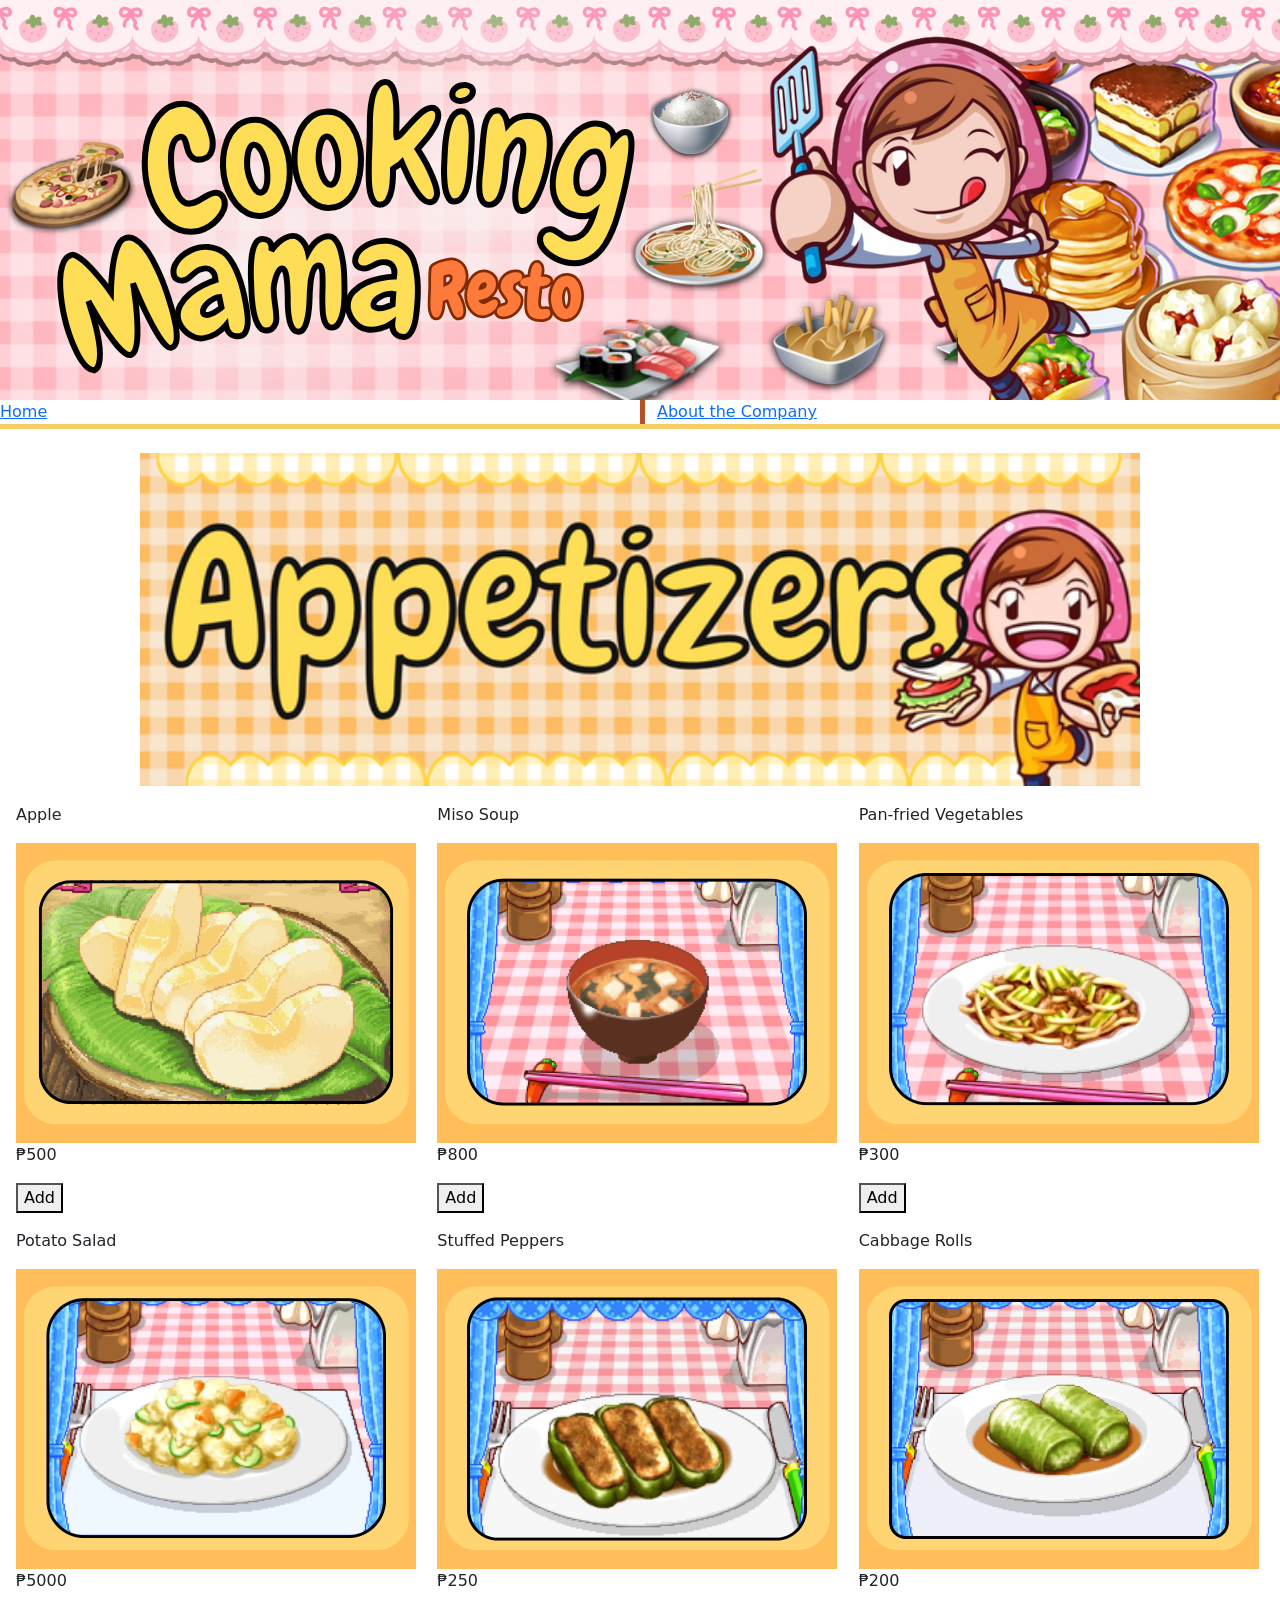
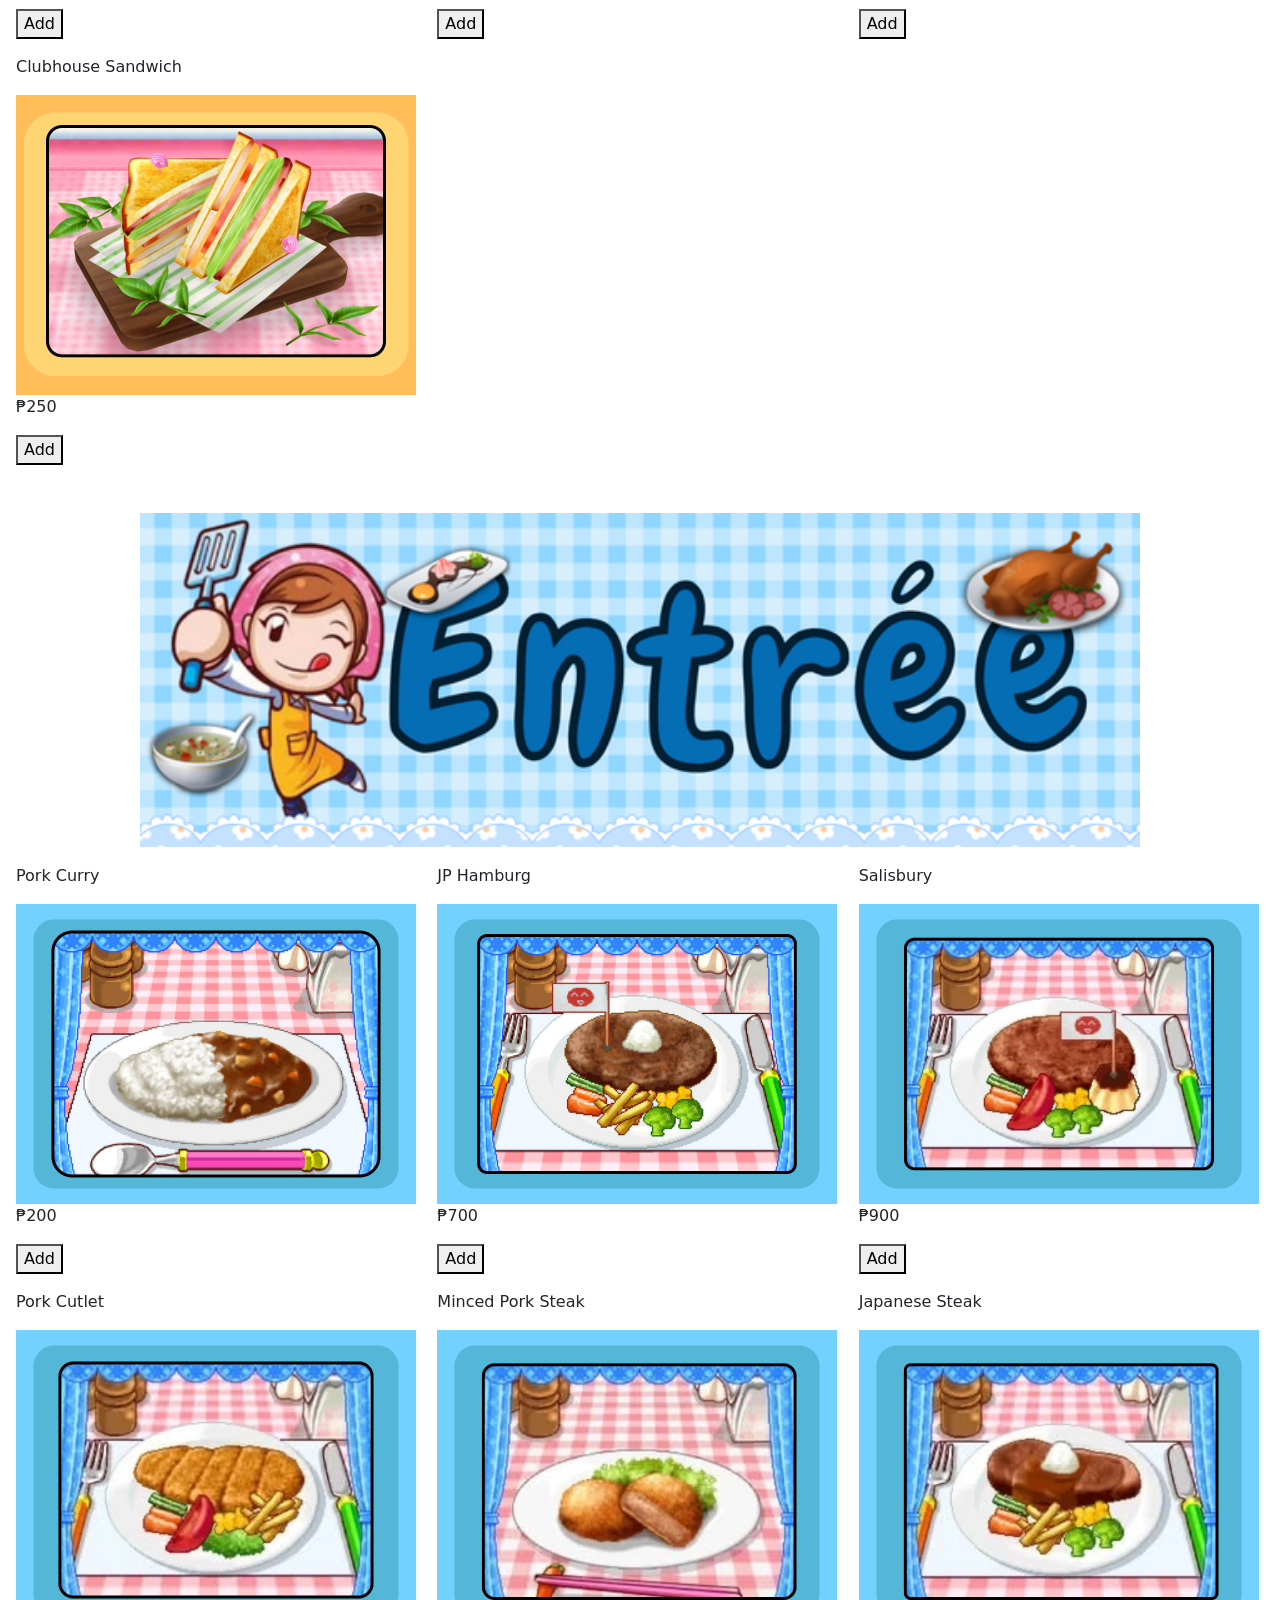
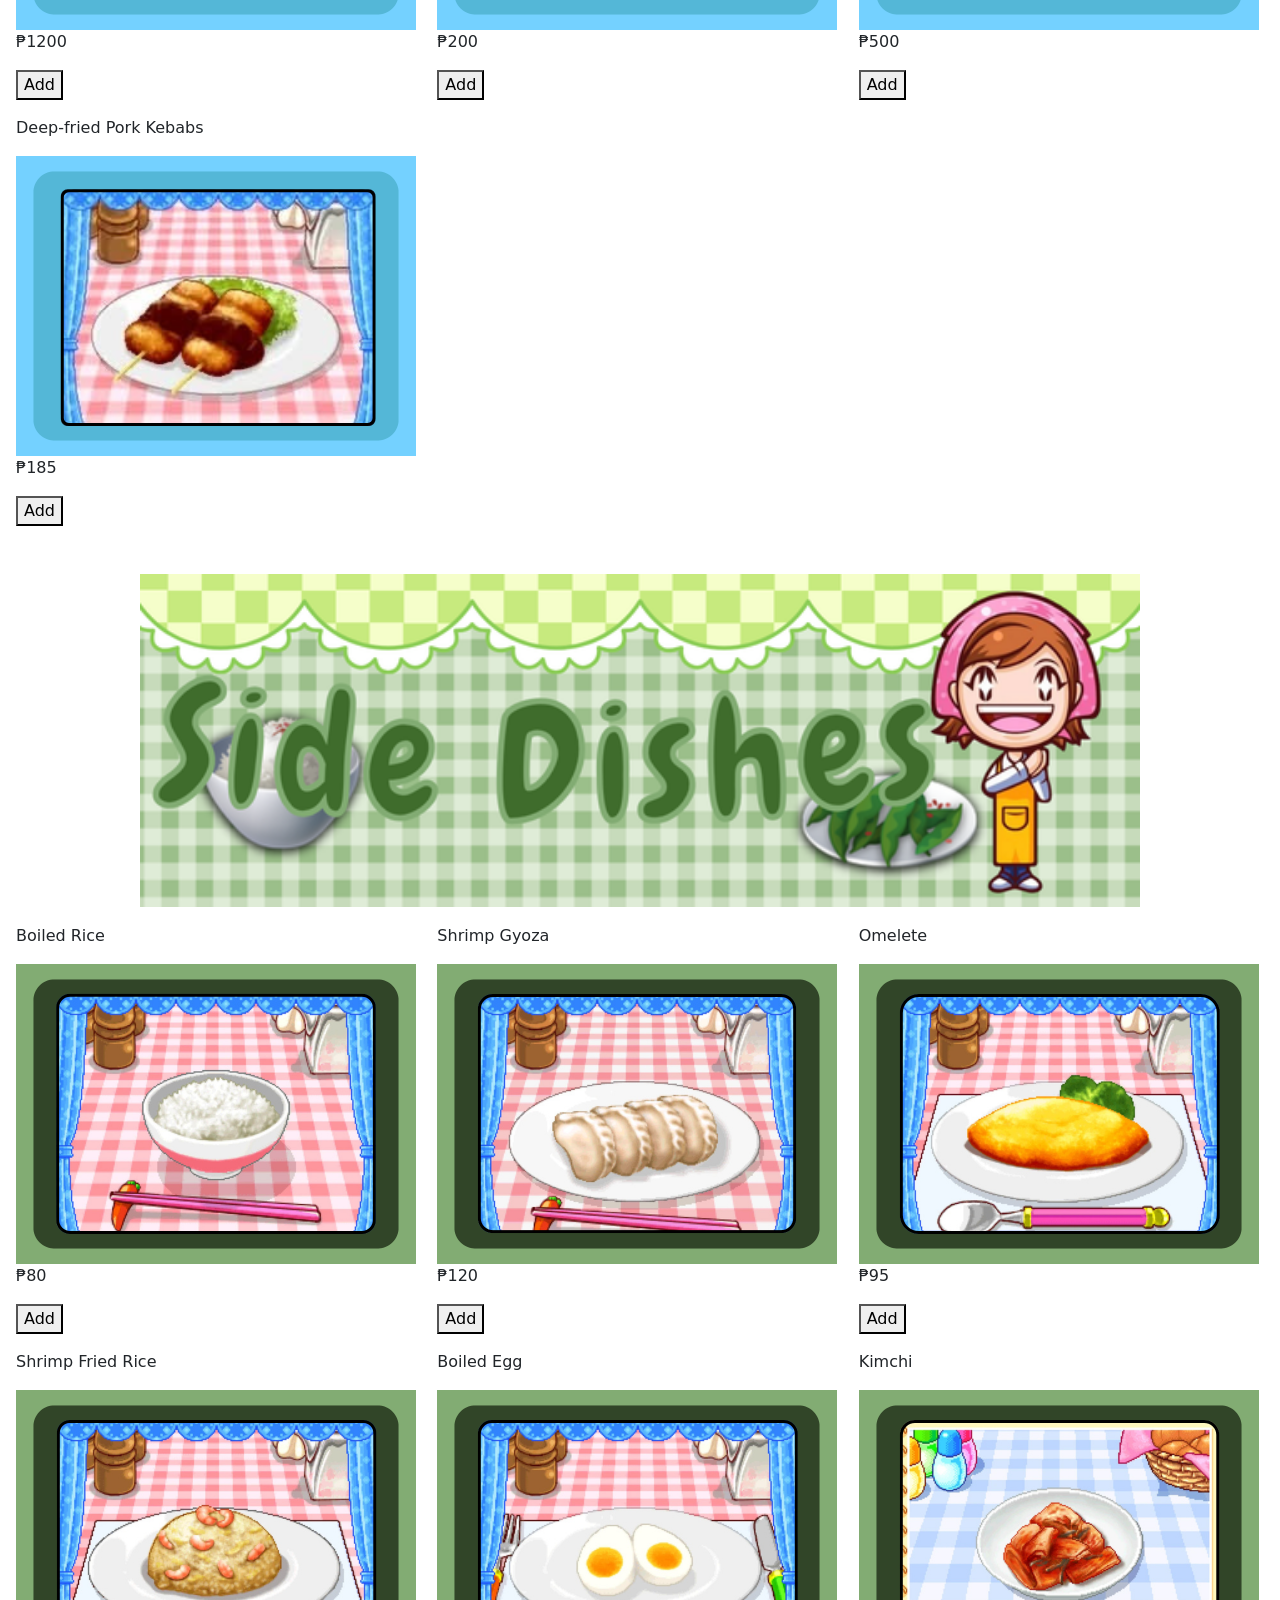
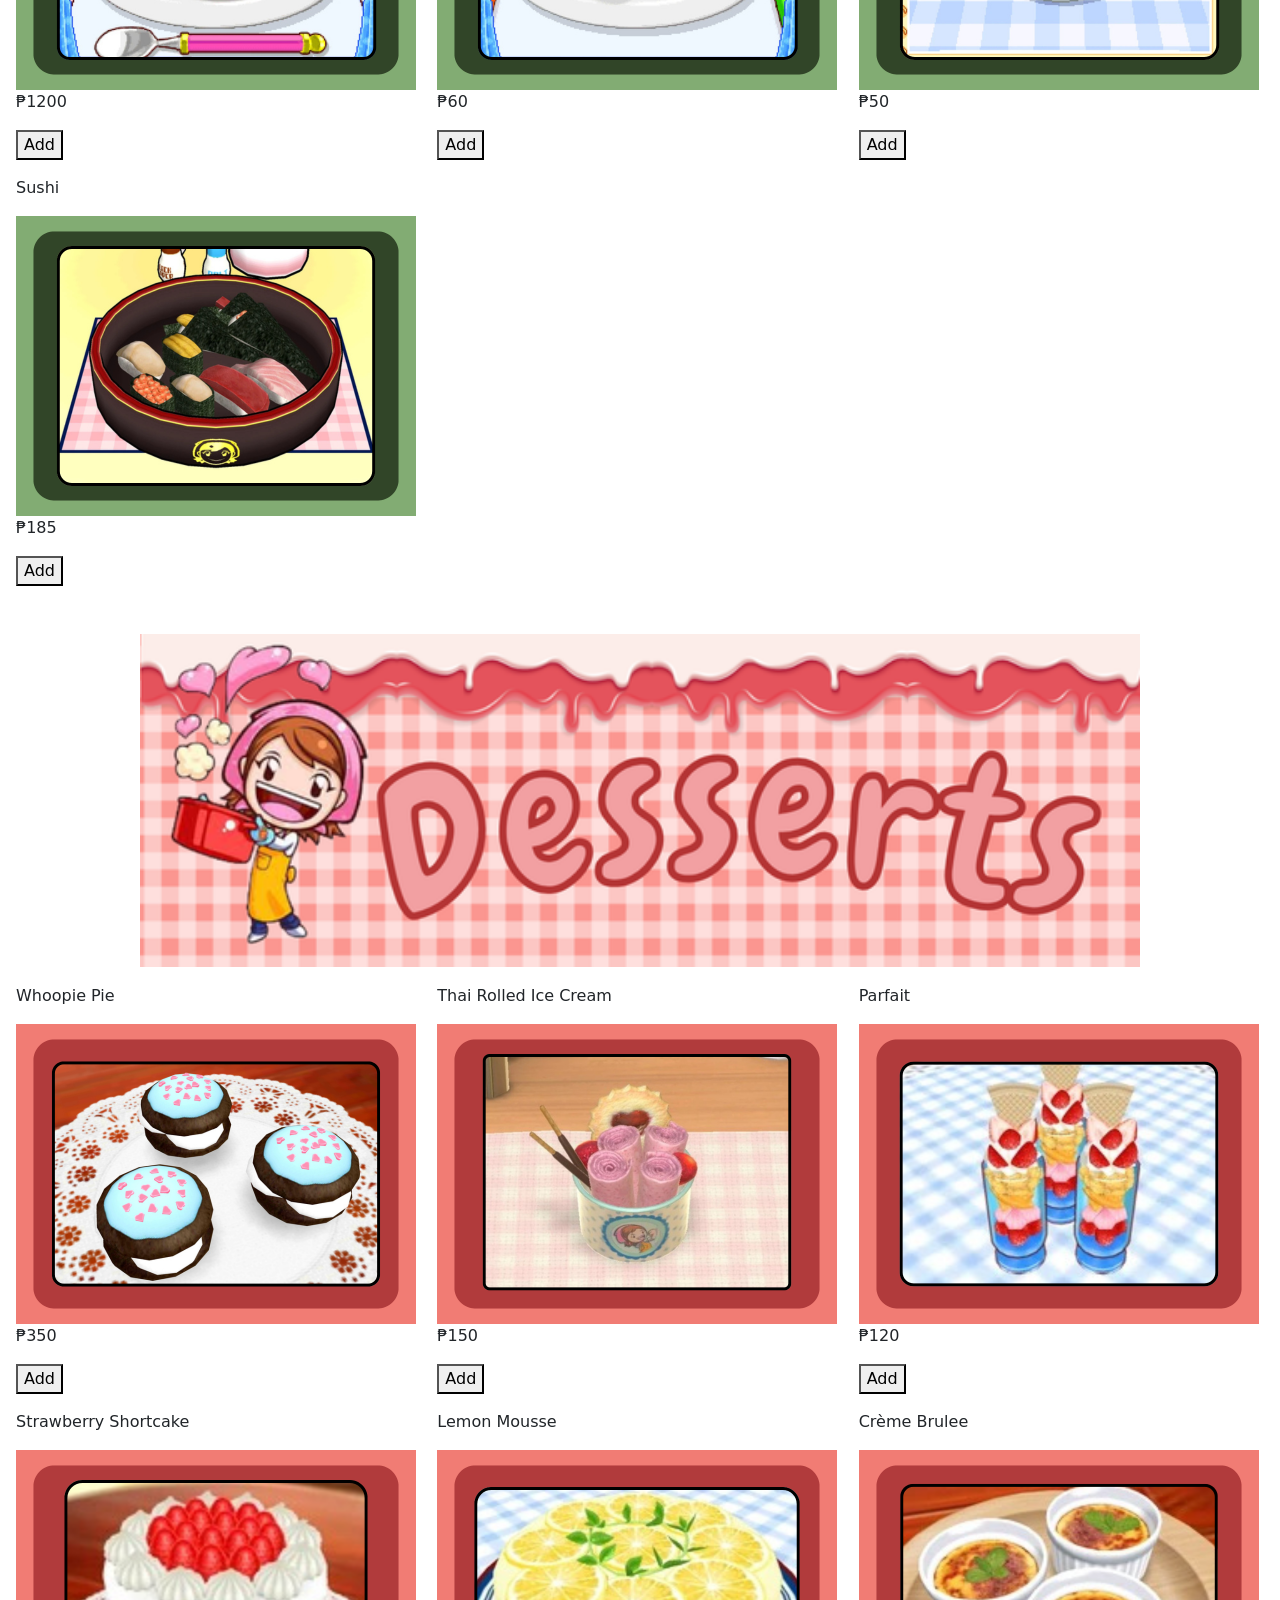
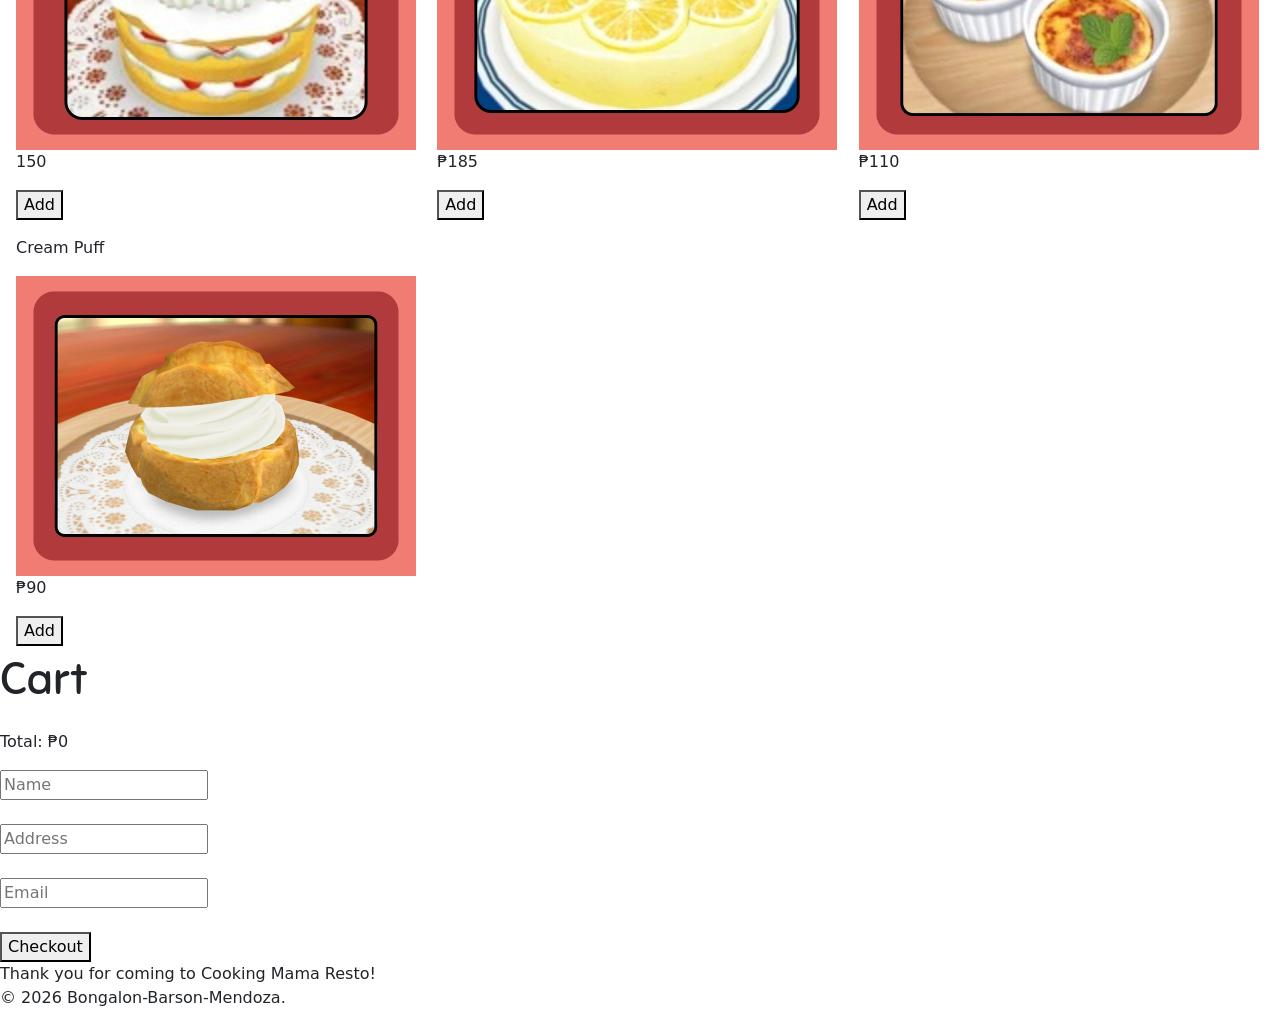
==== index.html @ 060e1f79 "Refactor index.html with updated styles and structure" ====
<!DOCTYPE html>
<html lang="en">
<head>
  <meta charset="UTF-8">
  <title>Shopping With Cooking Mama!🥧</title>
  <link rel="stylesheet" href="style1.css">
  <link href="https://cdn.jsdelivr.net/npm/bootstrap@5.3.3/dist/css/bootstrap.min.css" rel="stylesheet">
  <script src="https://cdn.jsdelivr.net/npm/bootstrap@5.3.3/dist/js/bootstrap.bundle.min.js"></script>
  <link rel="preconnect" href="https://fonts.googleapis.com">
  <link rel="preconnect" href="https://fonts.gstatic.com" crossorigin>
  <link href="https://fonts.googleapis.com/css2?family=Sniglet:wght@400;800&display=swap" rel="stylesheet">
</head>
<body>

<header>
  <img src="header.png" alt="Cooking Mama" class="logo">
</header>

<nav class="row" style="border-bottom: 5px solid #f7ce65">
  <div class="col-sm-6"><a href="new.html">Home</a></div>
  <div class="col-sm-6" style="border-left: 5px solid #b45326"><a href="authors.html">About the Company</a></div>
</nav>

<br>

<div class="main">
  <div class="products">
    <script src="script.js"></script>

    <img src="Appetizers.png" alt="Appetizers" style="display: block; margin-left: auto; margin-right: auto; width: 1000px;">
    <div class="row ms-2 me-2 g-3" style="margin-top: 1px;">
      <div class="col"> <div class="item app"> <p>Apple</p> <img src="apple.png" alt="apple"> <p>₱500</p> <button onclick="addToCart('Apple',500)">Add</button></div></div>
      <div class="col"> <div class="item app"> <p>Miso Soup</p><img src="miso.png" alt="Miso Soup"> <p>₱800</p> <button onclick="addToCart('Miso Soup',800)">Add</button></div></div>
      <div class="col"> <div class="item app"> <p>Pan-fried Vegetables</p><img src="vege.png" alt="Pan-fried Vegetables"> <p>₱300</p> <button onclick="addToCart('Pan-fried Vegetables',300)">Add</button></div></div>
      <div class="col"> <div class="item app"> <p>Potato Salad</p><img src="potsalad.png" alt="Potato Salad"> <p>₱5000</p> <button onclick="addToCart('Potato Salad',5000)">Add</button></div></div>
      <div class="col"> <div class="item app"> <p>Stuffed Peppers</p><img src="peppers.png" alt="Stuffed Peppers"> <p>₱250</p> <button onclick="addToCart('Stuffed Peppers',250)">Add</button></div></div>
      <div class="col"> <div class="item app"> <p>Cabbage Rolls</p><img src="cabrolls.png" alt="Cabbage Rolls"> <p>₱200</p> <button onclick="addToCart('Cabbage Rolls',200)">Add</button></div></div>
      <div class="col"> <div class="item app"> <p>Clubhouse Sandwich</p><img src="clubhouse_sandwich.png" alt="Clubhouse Sandwich"> <p>₱250</p> <button onclick="addToCart('Clubhouse Sandwich',250)">Add</button></div></div>
    </div>

    <br><br>

    <img src="Entree.png" alt="Entree" style="display: block; margin-left: auto; margin-right: auto; width: 1000px;">
    <div class="row ms-2 me-2 g-3" style="margin-top: 1px;">
      <div class="col"><div class="item ent"><p>Pork Curry</p><img src="pork_curry.png" alt="Pork Curry"><p>₱200</p><button onclick="addToCart('Pork Curry',200)">Add</button></div></div>
      <div class="col"><div class="item ent"><p>JP Hamburg</p><img src="jap_hamburg.png" alt="JP Hamburg"><p>₱700</p><button onclick="addToCart('JP Hamburg',700)">Add</button></div></div>
      <div class="col"><div class="item ent"><p>Salisbury</p><img src="salis.png" alt="Salisbury"><p>₱900</p><button onclick="addToCart('Salisbury',900)">Add</button></div></div>
      <div class="col"><div class="item ent"><p>Pork Cutlet</p><img src="pork_cut.png" alt="Pork Cutlet"><p>₱1200</p><button onclick="addToCart('Pork Cutlet',1200)">Add</button></div></div>
      <div class="col"><div class="item ent"><p>Minced Pork Steak</p><img src="minced_pork.png" alt="Minced Pork Steak"><p>₱200</p><button onclick="addToCart('Minced Pork Steak',200)">Add</button></div></div>
      <div class="col"><div class="item ent"><p>Japanese Steak</p><img src="jp_steak.png" alt="Japanese Steak"><p>₱500</p><button onclick="addToCart('Japanese Steak',500)">Add</button></div></div>
      <div class="col"><div class="item ent"><p>Deep-fried Pork Kebabs</p><img src="pork_kebabs.png" alt="Deep-fried Pork Kebabs"><p>₱185</p><button onclick="addToCart('Deep-fried Pork Kebabs',185)">Add</button></div></div>
    </div>

    <br><br>
    <img src="side_dishes.png" alt="Side Dishes" style="display: block; margin-left: auto; margin-right: auto; width: 1000px;">
    <div class="row ms-2 me-2 g-3" style="margin-top: 1px;">
      <div class="col"><div class="item side"><p>Boiled Rice</p><img src="rice.png" alt="Boiled Rice"><p>₱80</p><button onclick="addToCart('Boiled Rice',80)">Add</button></div></div>
      <div class="col"><div class="item side"><p>Shrimp Gyoza</p><img src="Shrimp_Gyoza.png" alt="Shrimp Gyoza"><p>₱120</p><button onclick="addToCart('Shrimp Gyoza',120)">Add</button></div></div>
      <div class="col"><div class="item side"><p>Omelete</p><img src="Omelete.png" alt="Omelete"><p>₱95</p><button onclick="addToCart('Omelete',95)">Add</button></div></div>
      <div class="col"><div class="item side"><p>Shrimp Fried Rice</p><img src="Shrimp_Rice.png" alt="Shrimp Fried Rice"><p>₱1200</p><button onclick="addToCart('Shrimp Fried Rice',1200)">Add</button></div></div>
      <div class="col"><div class="item side"><p>Boiled Egg</p><img src="Boiled_egg.png" alt="Boiled Egg"><p>₱60</p><button onclick="addToCart('Boiled Egg',60)">Add</button></div></div>
      <div class="col"><div class="item side"><p>Kimchi</p><img src="kimchi.png" alt="Kimchi"><p>₱50</p><button onclick="addToCart('Kimchi',50)">Add</button></div></div>
      <div class="col"><div class="item side"><p>Sushi</p><img src="Sushi.png" alt="Sushi"><p>₱185</p><button onclick="addToCart('Sushi',185)">Add</button></div></div>
    </div>

    <br><br>
    <img src="Desserts.png" alt="Desserts" style="display: block; margin-left: auto; margin-right: auto; width: 1000px;">
    <div class="row ms-2 me-2 g-3" style="margin-top: 1px;">
    <div class="col"><div class="item dess"><p>Whoopie Pie</p><img src="whoopie.png" alt="Whoopie Pie"><p>₱350</p><button onclick="addToCart('Whoopie Pie',350)">Add</button></div></div>
    <div class="col"><div class="item dess"><p>Thai Rolled Ice Cream</p><img src="rolled_cream.png" alt="Thai Rolled Ice Cream"><p>₱150</p><button onclick="addToCart('Thai Rolled Ice Cream',150)">Add</button></div></div>
    <div class="col"><div class="item dess"><p>Parfait</p><img src="parfait.png" alt="parfait"><p>₱120</p><button onclick="addToCart('Parfait',120)">Add</button></div></div>
    <div class="col"><div class="item dess"><p>Strawberry Shortcake</p><img src="shortcake.png" alt="Strawberry Shortcake"><p>150</p><button onclick="addToCart('Strawberry Shortcake',150)">Add</button></div></div>
    <div class="col"><div class="item dess"><p>Lemon Mousse</p><img src="lemon.png" alt="Lemon Mousse"><p>₱185</p><button onclick="addToCart('Lemon Mousse',185)">Add</button></div></div>
    <div class="col"><div class="item dess"><p>Crème Brulee</p><img src="creme.png" alt="Creme Brulee"><p>₱110</p><button onclick="addToCart('Crème Brulee',110)">Add</button></div></div>
    <div class="col"><div class="item dess"><p>Cream Puff</p><img src="cream_puff.png" alt="Cream Puff"><p>₱90</p><button onclick="addToCart('Cream Puff',90)">Add</button></div></div>
    </div>

  <div class="cart col-sm-5 w-100">
    <p style="font-family: 'Sniglet'; font-size: 45px;">Cart</p>
    <ul id="cartList"></ul>
    <p>Total: ₱<span id="total">0</span></p>

    <form action="http://52.74.133.173/cs3/checkout.php" method="POST" onsubmit="prepareOrder()">
      <input type="text" name="cust_name" placeholder="Name" required><br><br>
      <input type="text" name="cust_addr" placeholder="Address" required><br><br>
      <input type="email" name="cust_email" placeholder="Email" required><br>
      <input type="hidden" name="cust_order" id="cust_order">
      <br><button type="submit">Checkout</button>
    </form>
  </div>
</div>

<footer>
  <p>Thank you for coming to Cooking Mama Resto!<br>© 2026 Bongalon-Barson-Mendoza.</p>
</footer>

</body>
</html>
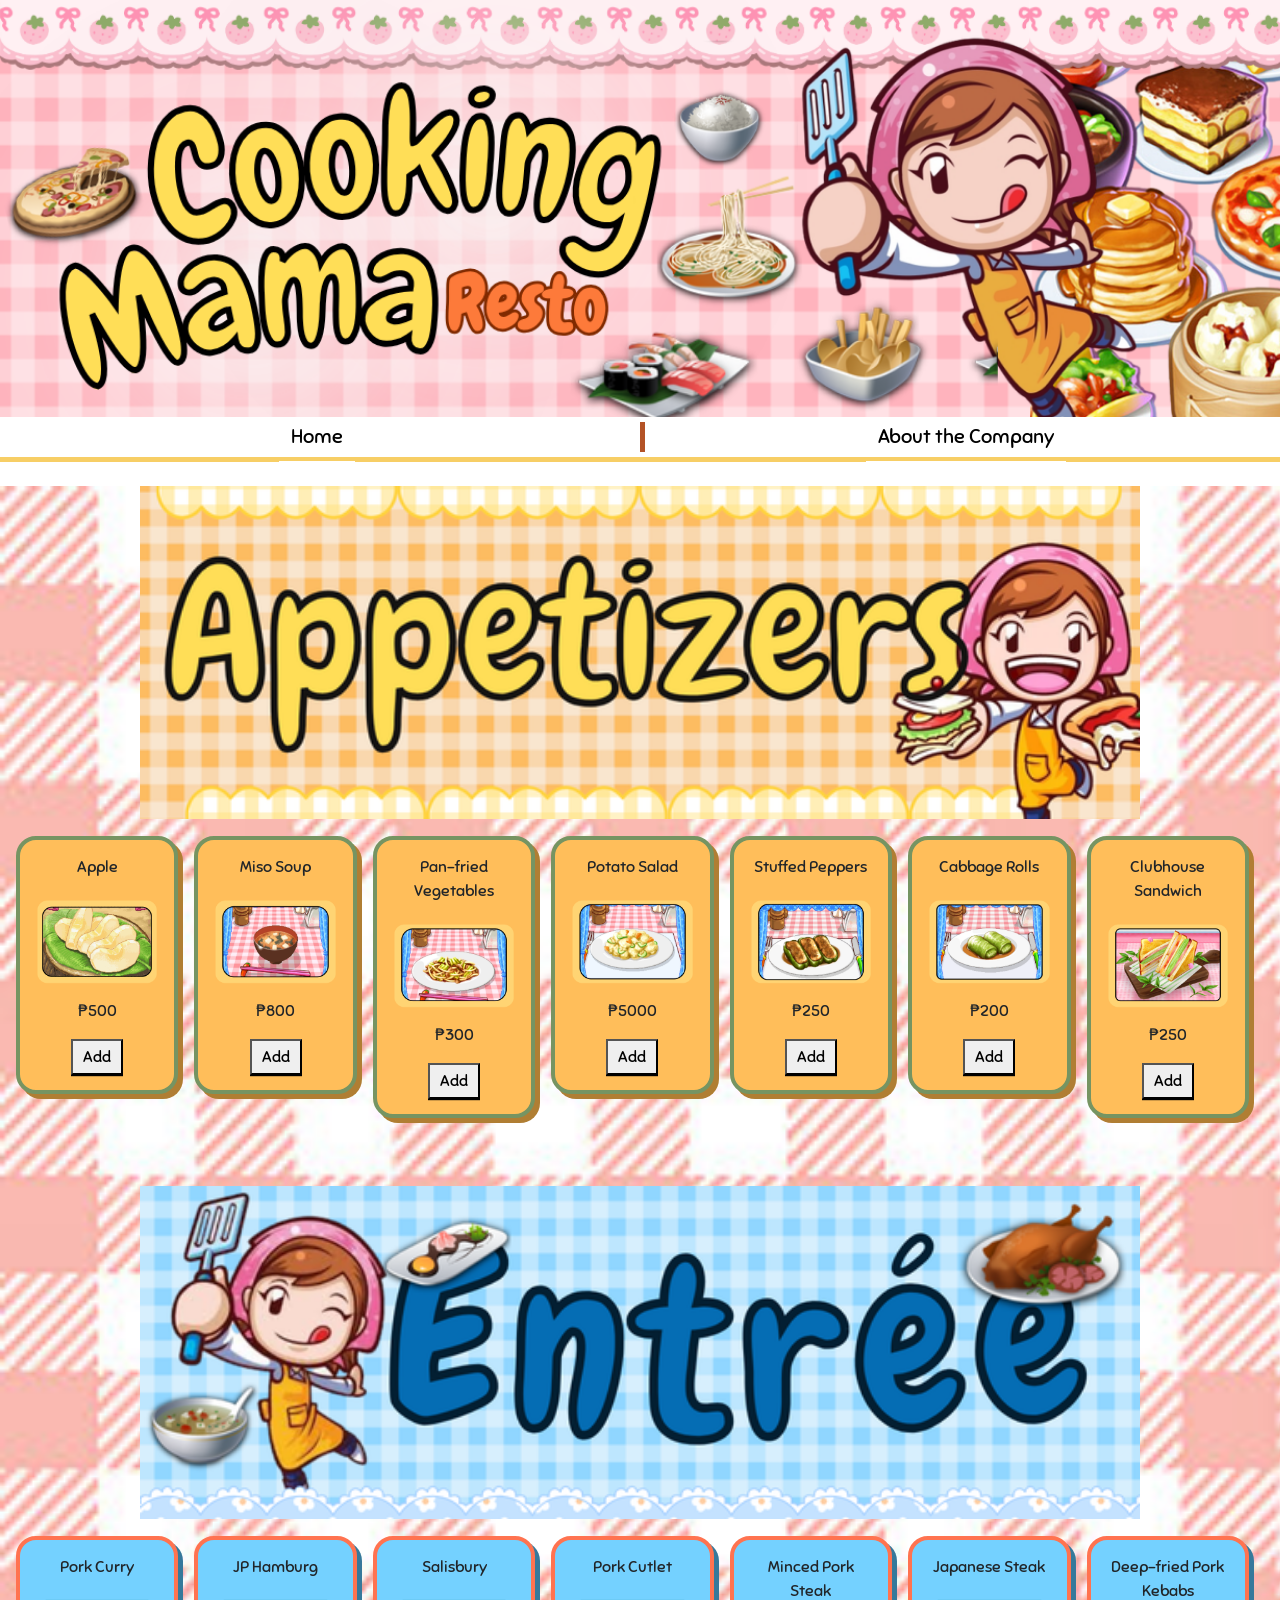
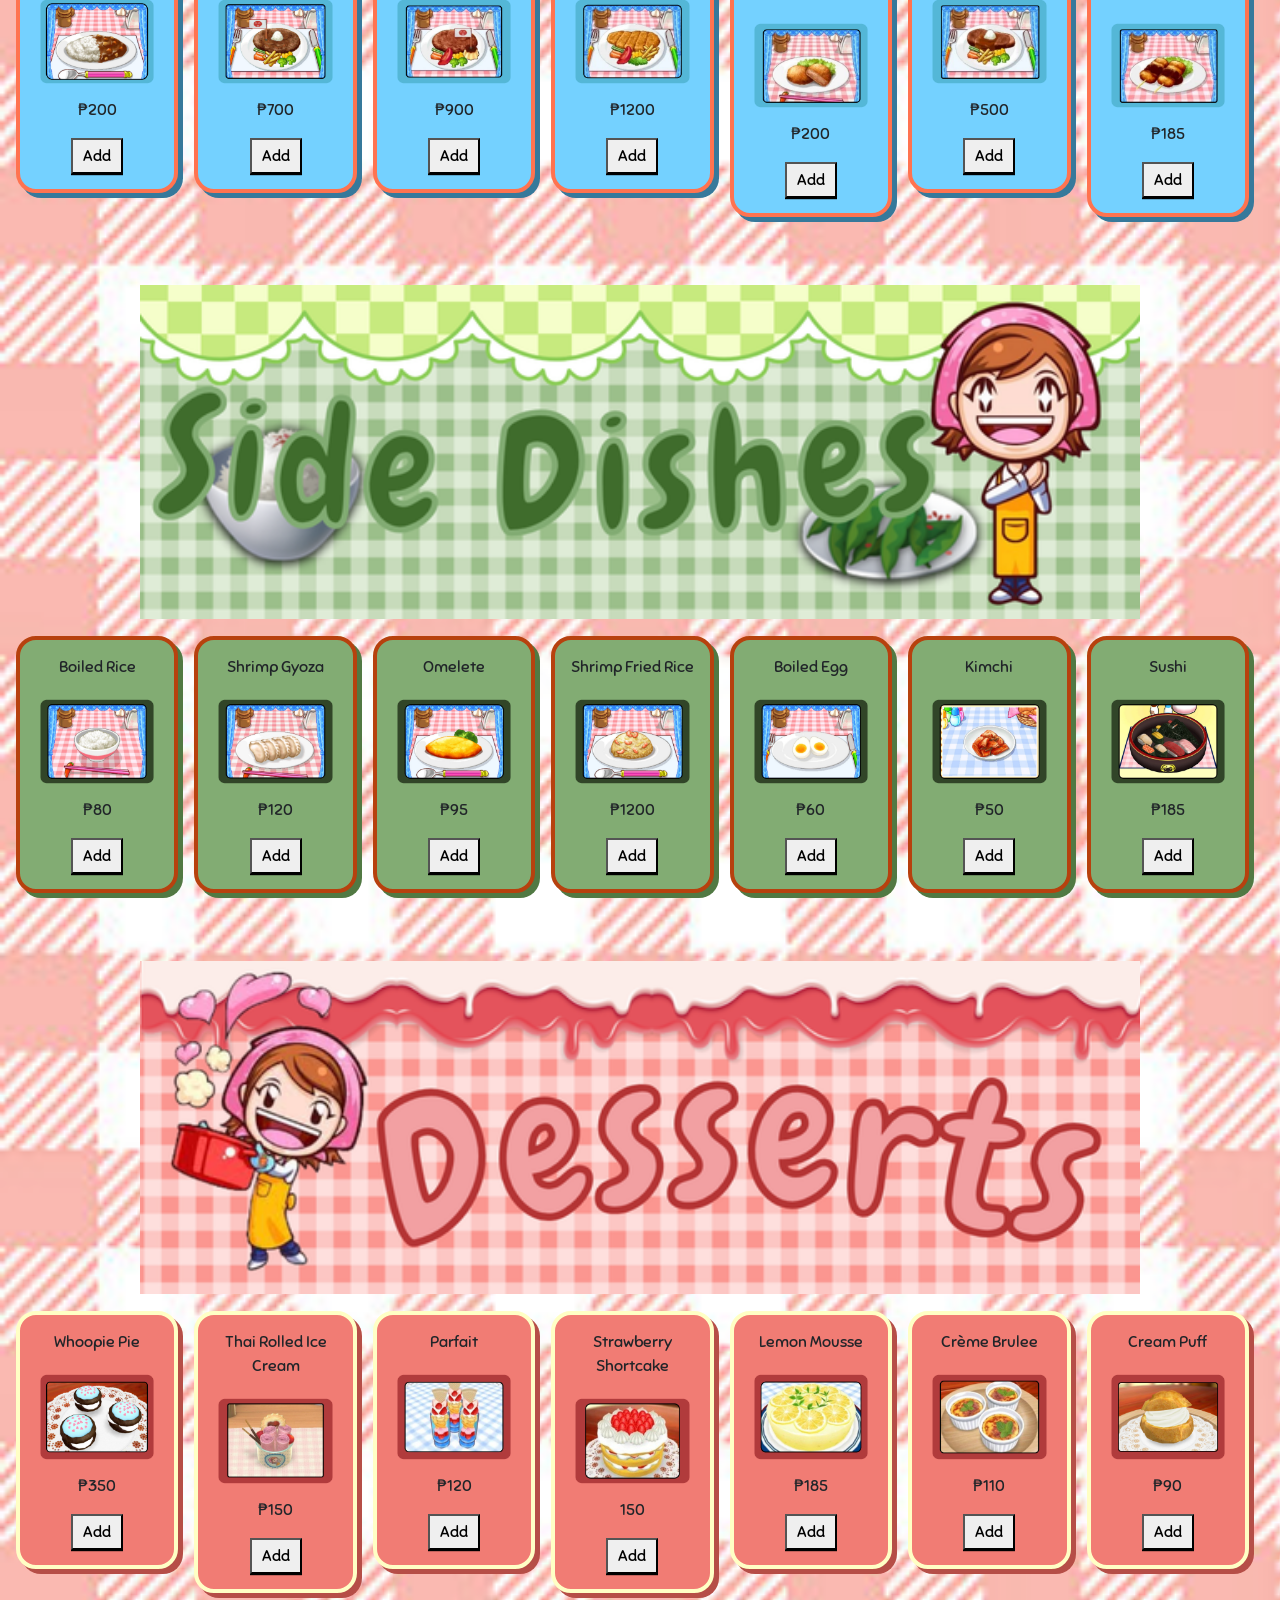
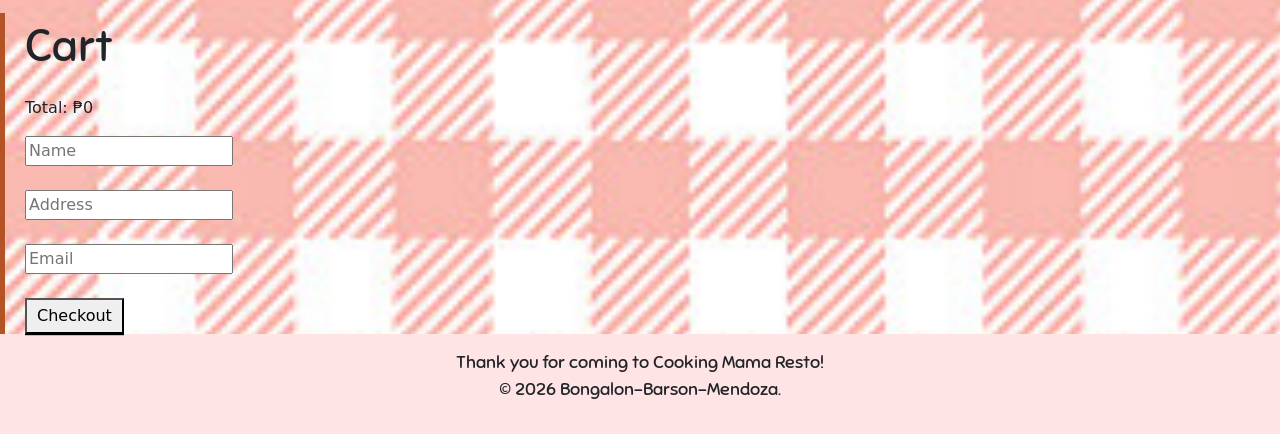
==== commit 99f29e69: "Update index.html" ====
--- a/index.html
+++ b/index.html
@@ -3,7 +3,7 @@
 <head>
   <meta charset="UTF-8">
   <title>Shopping With Cooking Mama!🥧</title>
-  <link rel="stylesheet" href="style1.css">
+  <link rel="stylesheet" href="style.css">
   <link href="https://cdn.jsdelivr.net/npm/bootstrap@5.3.3/dist/css/bootstrap.min.css" rel="stylesheet">
   <script src="https://cdn.jsdelivr.net/npm/bootstrap@5.3.3/dist/js/bootstrap.bundle.min.js"></script>
   <link rel="preconnect" href="https://fonts.googleapis.com">
@@ -17,7 +17,7 @@
 </header>
 
 <nav class="row" style="border-bottom: 5px solid #f7ce65">
-  <div class="col-sm-6"><a href="new.html">Home</a></div>
+  <div class="col-sm-6"><a href="index.html">Home</a></div>
   <div class="col-sm-6" style="border-left: 5px solid #b45326"><a href="authors.html">About the Company</a></div>
 </nav>
 
--- a/style.css
+++ b/style.css
@@ -0,0 +1,127 @@
+body {
+  font-family: 'Sniglet';
+}
+.main{
+  background-image: url('picnic.png');
+  background-size: cover;
+  background-repeat: none;
+}
+.container {
+  display: flex;
+  gap: 40px;
+}
+.cart {
+  border-left: 5px solid #b45326 ;
+  padding-left: 20px;
+}
+
+.item {
+  margin-bottom: 10px;
+  font-family: 'Sniglet';
+}
+
+button {
+  margin-left: 10px;
+  cursor: pointer;
+}
+header{
+  height: 417px;
+  width: 100%;
+  background-image: url("header_bg.png");
+}
+header img{
+  display: block;
+  margin-left: auto;
+  width: 1375px;
+}
+footer{
+  text-align: center;
+  padding: 15px;
+  background-color: #ffe4e5;
+  font-size: 18px;
+  font-family: 'Sniglet';
+}
+.app {
+  background-color: #ffbe5a;
+  border: 4px solid #769462;
+  border-radius: 20px;
+  padding: 15px;
+  margin-bottom: 20px;
+  text-align: center;
+  box-shadow: 5px 5px 0px #b07e33;
+  transition: transform 0.2s;
+}
+.ent{
+  background-color: #74d1ff;
+  border: 4px solid #ff7350;
+  border-radius: 20px;
+  padding: 15px;
+  margin-bottom: 20px;
+  text-align: center;
+  box-shadow: 5px 5px 0px #36799b;
+  transition: transform 0.2s;
+}
+.side{
+  background-color: #82ac73;
+  border: 4px solid #B7410E;
+  border-radius: 20px;
+  padding: 15px;
+  margin-bottom: 20px;
+  text-align: center;
+  box-shadow: 5px 5px 0px #517943;
+  transition: transform 0.2s;
+}
+.dess{
+  background-color: #f17c74;
+  border: 4px solid #FFFFC5;
+  border-radius: 20px;
+  padding: 15px;
+  margin-bottom: 20px;
+  text-align: center;
+  box-shadow: 5px 5px 0px #b64e47;
+  transition: transform 0.2s;
+}
+.item:hover {
+  transform: scale(1.05);
+}
+
+.item img {
+  max-width: 100%;
+  height: auto;
+  border-radius: 10px;
+  margin-bottom: 10px;
+}
+.row.ms-2 {
+  padding-right: 15px;
+}
+button {
+  border-radius: 12px;
+  padding: 4px 10px;
+  box-shadow: 0px 1.2px 0px #000000;
+  transition: all 0.1s;
+}
+
+button:active {
+  transform: translateY(4px);
+  box-shadow: 0px 0px 0px #e0838a; 
+}
+nav{
+  text-align: center;
+  font-family: 'Sniglet';
+  font-size: 20px;
+  display: flex;
+  justify-content: center;
+  align-items: center;
+  padding: 5px;
+  background-color: white;
+}
+nav a{
+    color: #000000;
+    text-decoration: none;
+    padding: 12px;
+    border-bottom: 4px white solid;
+}
+nav a:hover{
+  border-bottom: 5px #fdb913 solid;
+  border-width: 50%;
+}
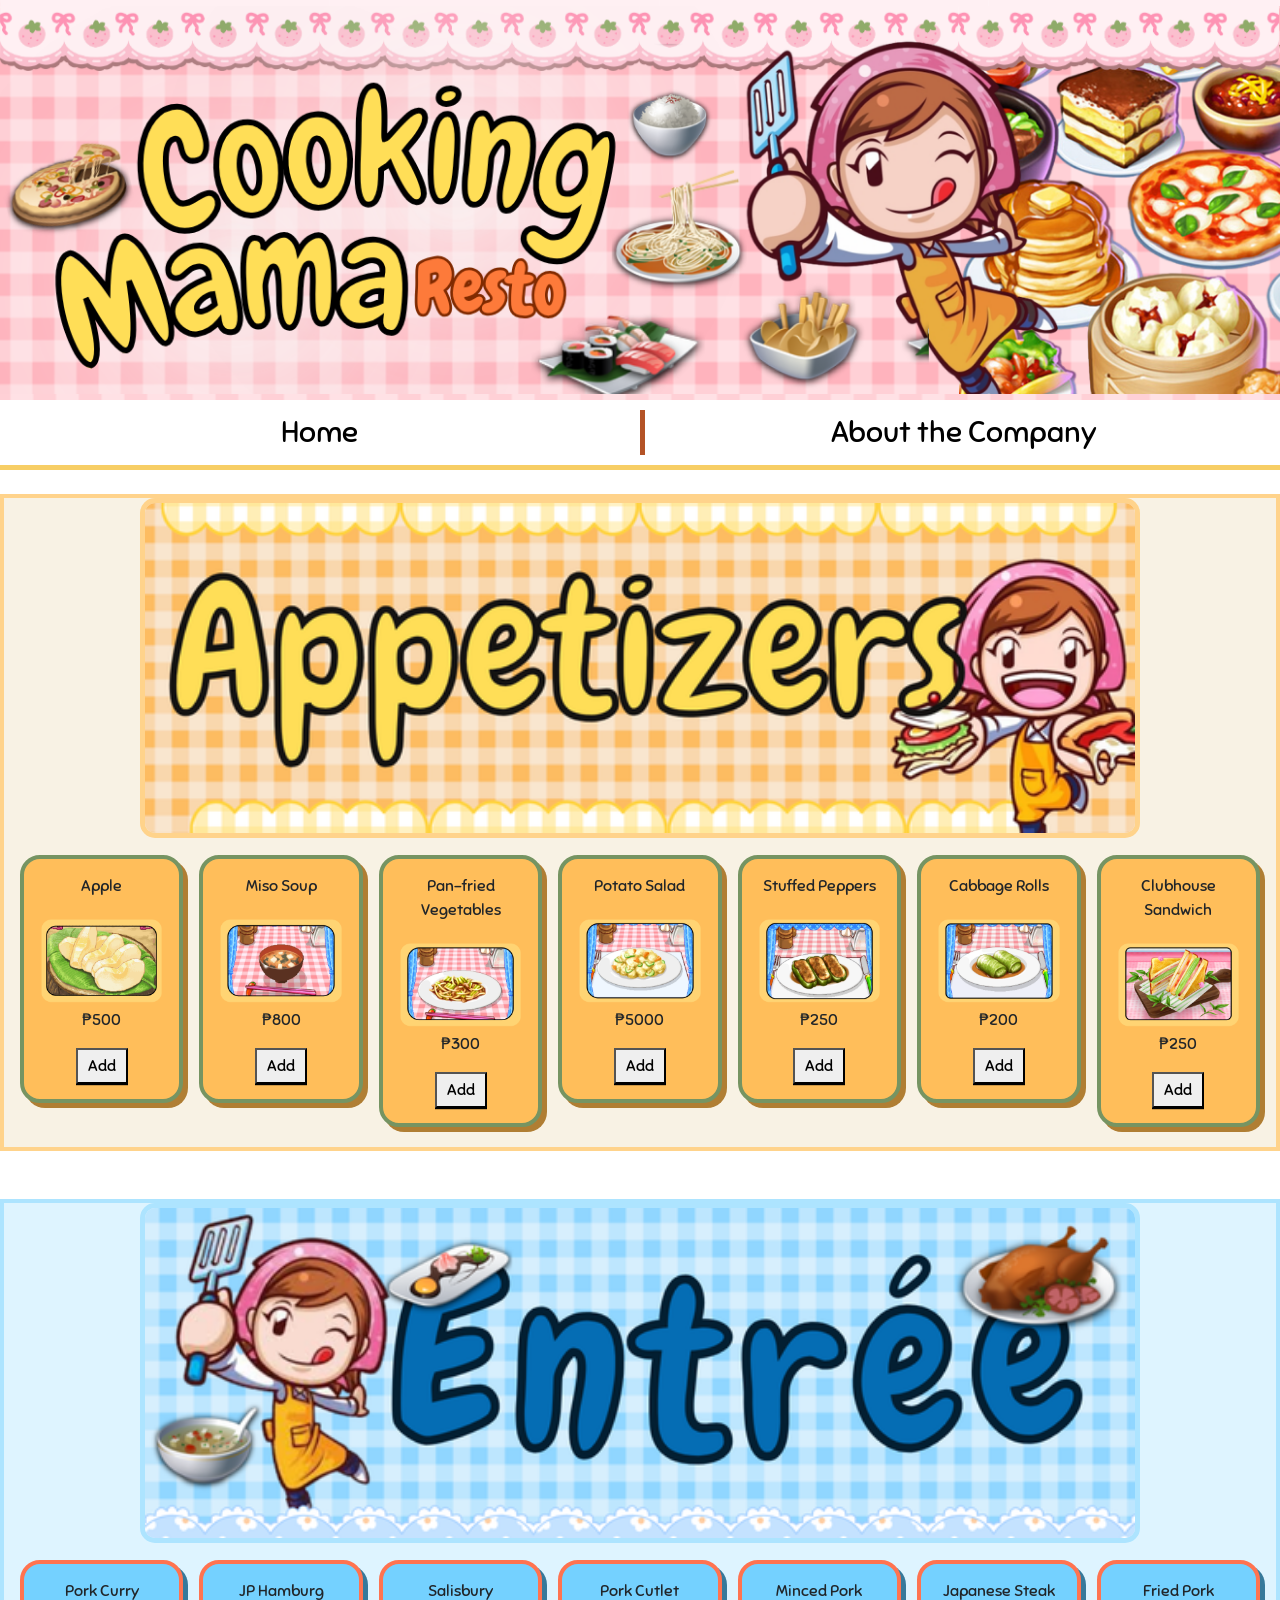
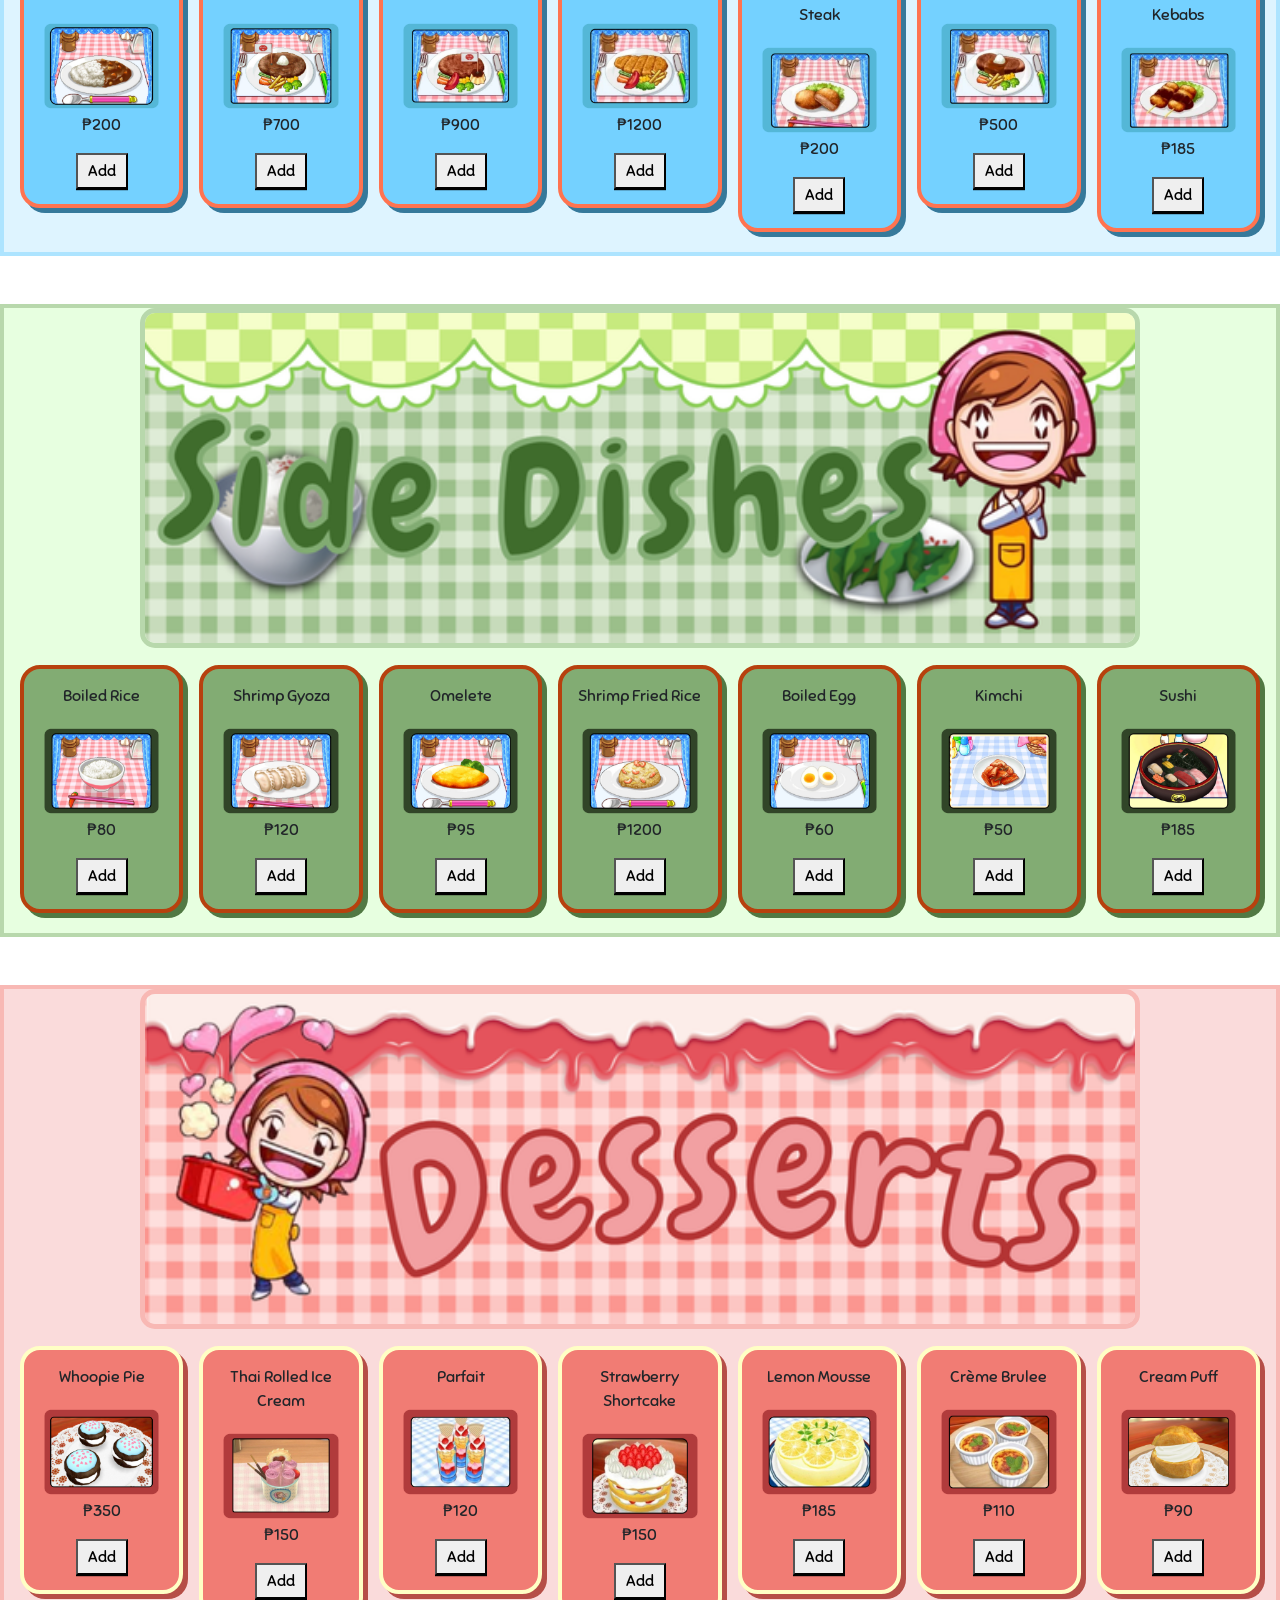
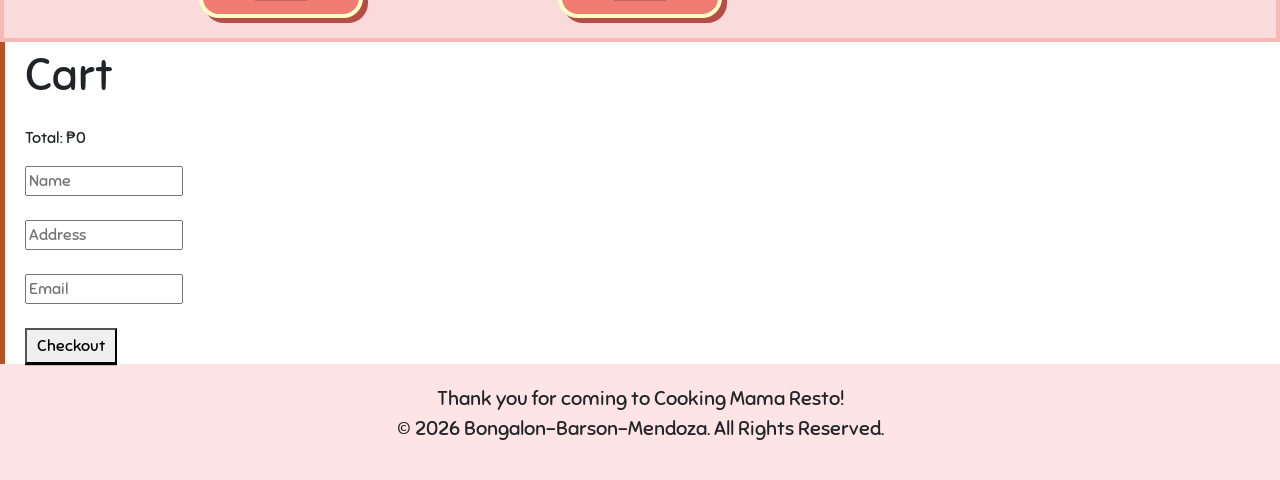
==== commit bb9bc422: "Update index.html" ====
--- a/index.html
+++ b/index.html
@@ -27,7 +27,8 @@
   <div class="products">
     <script src="script.js"></script>
 
-    <img src="Appetizers.png" alt="Appetizers" style="display: block; margin-left: auto; margin-right: auto; width: 1000px;">
+    <div style="background-color: rgb(248, 242, 228); border: 4px solid #ffd38b;">
+    <img src="Appetizers.png" alt="Appetizers" style="display: block; margin-left: auto; margin-right: auto; width: 1000px; border: 5px solid #ffd38b; border-radius: 15px;">
     <div class="row ms-2 me-2 g-3" style="margin-top: 1px;">
       <div class="col"> <div class="item app"> <p>Apple</p> <img src="apple.png" alt="apple"> <p>₱500</p> <button onclick="addToCart('Apple',500)">Add</button></div></div>
       <div class="col"> <div class="item app"> <p>Miso Soup</p><img src="miso.png" alt="Miso Soup"> <p>₱800</p> <button onclick="addToCart('Miso Soup',800)">Add</button></div></div>
@@ -37,10 +38,12 @@
       <div class="col"> <div class="item app"> <p>Cabbage Rolls</p><img src="cabrolls.png" alt="Cabbage Rolls"> <p>₱200</p> <button onclick="addToCart('Cabbage Rolls',200)">Add</button></div></div>
       <div class="col"> <div class="item app"> <p>Clubhouse Sandwich</p><img src="clubhouse_sandwich.png" alt="Clubhouse Sandwich"> <p>₱250</p> <button onclick="addToCart('Clubhouse Sandwich',250)">Add</button></div></div>
     </div>
+    </div>
 
     <br><br>
 
-    <img src="Entree.png" alt="Entree" style="display: block; margin-left: auto; margin-right: auto; width: 1000px;">
+    <div style="background-color: #def4ff; border: 4px solid #ade4ff;">
+    <img src="Entree.png" alt="Entree" style="display: block; margin-left: auto; margin-right: auto; width: 1000px; border: 5px solid #ade4ff; border-radius: 15px;">
     <div class="row ms-2 me-2 g-3" style="margin-top: 1px;">
       <div class="col"><div class="item ent"><p>Pork Curry</p><img src="pork_curry.png" alt="Pork Curry"><p>₱200</p><button onclick="addToCart('Pork Curry',200)">Add</button></div></div>
       <div class="col"><div class="item ent"><p>JP Hamburg</p><img src="jap_hamburg.png" alt="JP Hamburg"><p>₱700</p><button onclick="addToCart('JP Hamburg',700)">Add</button></div></div>
@@ -48,11 +51,14 @@
       <div class="col"><div class="item ent"><p>Pork Cutlet</p><img src="pork_cut.png" alt="Pork Cutlet"><p>₱1200</p><button onclick="addToCart('Pork Cutlet',1200)">Add</button></div></div>
       <div class="col"><div class="item ent"><p>Minced Pork Steak</p><img src="minced_pork.png" alt="Minced Pork Steak"><p>₱200</p><button onclick="addToCart('Minced Pork Steak',200)">Add</button></div></div>
       <div class="col"><div class="item ent"><p>Japanese Steak</p><img src="jp_steak.png" alt="Japanese Steak"><p>₱500</p><button onclick="addToCart('Japanese Steak',500)">Add</button></div></div>
-      <div class="col"><div class="item ent"><p>Deep-fried Pork Kebabs</p><img src="pork_kebabs.png" alt="Deep-fried Pork Kebabs"><p>₱185</p><button onclick="addToCart('Deep-fried Pork Kebabs',185)">Add</button></div></div>
+      <div class="col"><div class="item ent"><p>Fried Pork Kebabs</p><img src="pork_kebabs.png" alt="Deep-fried Pork Kebabs"><p>₱185</p><button onclick="addToCart('Deep-fried Pork Kebabs',185)">Add</button></div></div>
+    </div>
     </div>
 
     <br><br>
-    <img src="side_dishes.png" alt="Side Dishes" style="display: block; margin-left: auto; margin-right: auto; width: 1000px;">
+
+    <div style="background-color: #e7ffe0; border: 4px solid #b8d8ac;">
+    <img src="side_dishes.png" alt="Side Dishes" style="display: block; margin-left: auto; margin-right: auto; width: 1000px; border: 5px solid #b8d8ac; border-radius: 15px;">
     <div class="row ms-2 me-2 g-3" style="margin-top: 1px;">
       <div class="col"><div class="item side"><p>Boiled Rice</p><img src="rice.png" alt="Boiled Rice"><p>₱80</p><button onclick="addToCart('Boiled Rice',80)">Add</button></div></div>
       <div class="col"><div class="item side"><p>Shrimp Gyoza</p><img src="Shrimp_Gyoza.png" alt="Shrimp Gyoza"><p>₱120</p><button onclick="addToCart('Shrimp Gyoza',120)">Add</button></div></div>
@@ -62,17 +68,21 @@
       <div class="col"><div class="item side"><p>Kimchi</p><img src="kimchi.png" alt="Kimchi"><p>₱50</p><button onclick="addToCart('Kimchi',50)">Add</button></div></div>
       <div class="col"><div class="item side"><p>Sushi</p><img src="Sushi.png" alt="Sushi"><p>₱185</p><button onclick="addToCart('Sushi',185)">Add</button></div></div>
     </div>
+    </div>
 
     <br><br>
-    <img src="Desserts.png" alt="Desserts" style="display: block; margin-left: auto; margin-right: auto; width: 1000px;">
+
+    <div style="background-color: #fadbdb; border: 4px solid #f8b8b4;">
+    <img src="Desserts.png" alt="Desserts" style="display: block; margin-left: auto; margin-right: auto; width: 1000px; border: 5px solid #f8b8b4; border-radius: 15px;">
     <div class="row ms-2 me-2 g-3" style="margin-top: 1px;">
     <div class="col"><div class="item dess"><p>Whoopie Pie</p><img src="whoopie.png" alt="Whoopie Pie"><p>₱350</p><button onclick="addToCart('Whoopie Pie',350)">Add</button></div></div>
     <div class="col"><div class="item dess"><p>Thai Rolled Ice Cream</p><img src="rolled_cream.png" alt="Thai Rolled Ice Cream"><p>₱150</p><button onclick="addToCart('Thai Rolled Ice Cream',150)">Add</button></div></div>
     <div class="col"><div class="item dess"><p>Parfait</p><img src="parfait.png" alt="parfait"><p>₱120</p><button onclick="addToCart('Parfait',120)">Add</button></div></div>
-    <div class="col"><div class="item dess"><p>Strawberry Shortcake</p><img src="shortcake.png" alt="Strawberry Shortcake"><p>150</p><button onclick="addToCart('Strawberry Shortcake',150)">Add</button></div></div>
+    <div class="col"><div class="item dess"><p>Strawberry Shortcake</p><img src="shortcake.png" alt="Strawberry Shortcake"><p>₱150</p><button onclick="addToCart('Strawberry Shortcake',150)">Add</button></div></div>
     <div class="col"><div class="item dess"><p>Lemon Mousse</p><img src="lemon.png" alt="Lemon Mousse"><p>₱185</p><button onclick="addToCart('Lemon Mousse',185)">Add</button></div></div>
     <div class="col"><div class="item dess"><p>Crème Brulee</p><img src="creme.png" alt="Creme Brulee"><p>₱110</p><button onclick="addToCart('Crème Brulee',110)">Add</button></div></div>
     <div class="col"><div class="item dess"><p>Cream Puff</p><img src="cream_puff.png" alt="Cream Puff"><p>₱90</p><button onclick="addToCart('Cream Puff',90)">Add</button></div></div>
+    </div>
     </div>
 
   <div class="cart col-sm-5 w-100">
@@ -91,7 +101,7 @@
 </div>
 
 <footer>
-  <p>Thank you for coming to Cooking Mama Resto!<br>© 2026 Bongalon-Barson-Mendoza.</p>
+  <p>Thank you for coming to Cooking Mama Resto!<br>© 2026 Bongalon-Barson-Mendoza. All Rights Reserved.</p>
 </footer>
 
 </body>
--- a/style.css
+++ b/style.css
@@ -1,98 +1,85 @@
 body {
-  font-family: 'Sniglet';
+  font-family: 'Sniglet', sans-serif;
 }
-.main{
+
+.main {
   background-image: url('picnic.png');
   background-size: cover;
-  background-repeat: none;
+  background-attachment: fixed;
 }
-.container {
+
+header {
+  width: 100%;
+  height: 400px;
+  background-color: #ffe4e5; 
   display: flex;
-  gap: 40px;
+  align-items: center;
+  position: relative;
+  overflow: hidden;
+  background-image: url("header_bg_plain.png");
 }
+
+.logo {
+  height: 100%;
+  width: auto;
+  max-width: 100%;
+  object-fit: contain;
+  display: block;
+  margin-left: auto;
+}
+
+@media (min-width: 1747px){
+  header{
+    background-image: url('header_bg.png');
+  }
+}
+
 .cart {
-  border-left: 5px solid #b45326 ;
+  border-left: 5px solid #b45326;
   padding-left: 20px;
+  background-color: rgba(255, 255, 255, 0.8);
+  font-family: 'Sniglet';
 }
 
 .item {
-  margin-bottom: 10px;
+  margin-bottom: 20px;
+  text-align: center;
+  border-radius: 20px;
+  padding: 15px;
+  transition: transform 0.2s;
   font-family: 'Sniglet';
 }
 
-button {
-  margin-left: 10px;
-  cursor: pointer;
-}
-header{
-  height: 417px;
-  width: 100%;
-  background-image: url("header_bg.png");
-}
-header img{
-  display: block;
-  margin-left: auto;
-  width: 1375px;
-}
-footer{
-  text-align: center;
-  padding: 15px;
-  background-color: #ffe4e5;
-  font-size: 18px;
-  font-family: 'Sniglet';
-}
-.app {
-  background-color: #ffbe5a;
-  border: 4px solid #769462;
-  border-radius: 20px;
-  padding: 15px;
-  margin-bottom: 20px;
-  text-align: center;
-  box-shadow: 5px 5px 0px #b07e33;
-  transition: transform 0.2s;
-}
-.ent{
-  background-color: #74d1ff;
-  border: 4px solid #ff7350;
-  border-radius: 20px;
-  padding: 15px;
-  margin-bottom: 20px;
-  text-align: center;
-  box-shadow: 5px 5px 0px #36799b;
-  transition: transform 0.2s;
-}
-.side{
-  background-color: #82ac73;
-  border: 4px solid #B7410E;
-  border-radius: 20px;
-  padding: 15px;
-  margin-bottom: 20px;
-  text-align: center;
-  box-shadow: 5px 5px 0px #517943;
-  transition: transform 0.2s;
-}
-.dess{
-  background-color: #f17c74;
-  border: 4px solid #FFFFC5;
-  border-radius: 20px;
-  padding: 15px;
-  margin-bottom: 20px;
-  text-align: center;
-  box-shadow: 5px 5px 0px #b64e47;
-  transition: transform 0.2s;
-}
-.item:hover {
-  transform: scale(1.05);
+.item:hover { 
+  transform: scale(1.05); 
 }
 
 .item img {
   max-width: 100%;
   height: auto;
   border-radius: 10px;
-  margin-bottom: 10px;
 }
-.row.ms-2 {
-  padding-right: 15px;
+
+.app { 
+  background-color: #ffbe5a; 
+  border: 4px solid #769462; 
+  box-shadow: 5px 5px 0px #b07e33; 
+}
+
+.ent { 
+  background-color: #74d1ff; 
+  border: 4px solid #ff7350; 
+  box-shadow: 5px 5px 0px #36799b; 
+}
+.side { 
+  background-color: #82ac73; 
+  border: 4px solid #B7410E; 
+  box-shadow: 5px 5px 0px #517943; 
+}
+.dess { 
+  background-color: #f17c74; 
+  border: 4px solid #FFFFC5; 
+  box-shadow: 5px 5px 0px #b64e47; 
 }
 button {
   border-radius: 12px;
@@ -100,28 +87,46 @@
   box-shadow: 0px 1.2px 0px #000000;
   transition: all 0.1s;
 }
-
+button:hover{
+  font-size: 18px;
+  background-color: rgb(200, 200, 200);
+}
 button:active {
   transform: translateY(4px);
   box-shadow: 0px 0px 0px #e0838a; 
 }
-nav{
+nav {
+  background-color: white;
   text-align: center;
+  font-size: 30px;
+  padding: 10px;
+  font-family: 'Sniglet'; 
+}
+
+nav a {
+  color: black;
+  text-decoration: none;
+  padding: 12px;
+}
+
+nav a:hover { 
+  border-bottom: 5px #fdb913 solid; 
+  color: #800035;
+  font-size: 31px;
+  transition: all 0.1s;
+}
+
+footer {
+  text-align: center;
+  padding: 20px;
+  background-color: #ffe4e5;
   font-family: 'Sniglet';
   font-size: 20px;
+}
+
+.cart-item {
   display: flex;
-  justify-content: center;
-  align-items: center;
-  padding: 5px;
-  background-color: white;
+  justify-content: space-between;
+  align-items: center;            
+  margin-bottom: 8px;
 }
-nav a{
-    color: #000000;
-    text-decoration: none;
-    padding: 12px;
-    border-bottom: 4px white solid;
-}
-nav a:hover{
-  border-bottom: 5px #fdb913 solid;
-  border-width: 50%;
-}
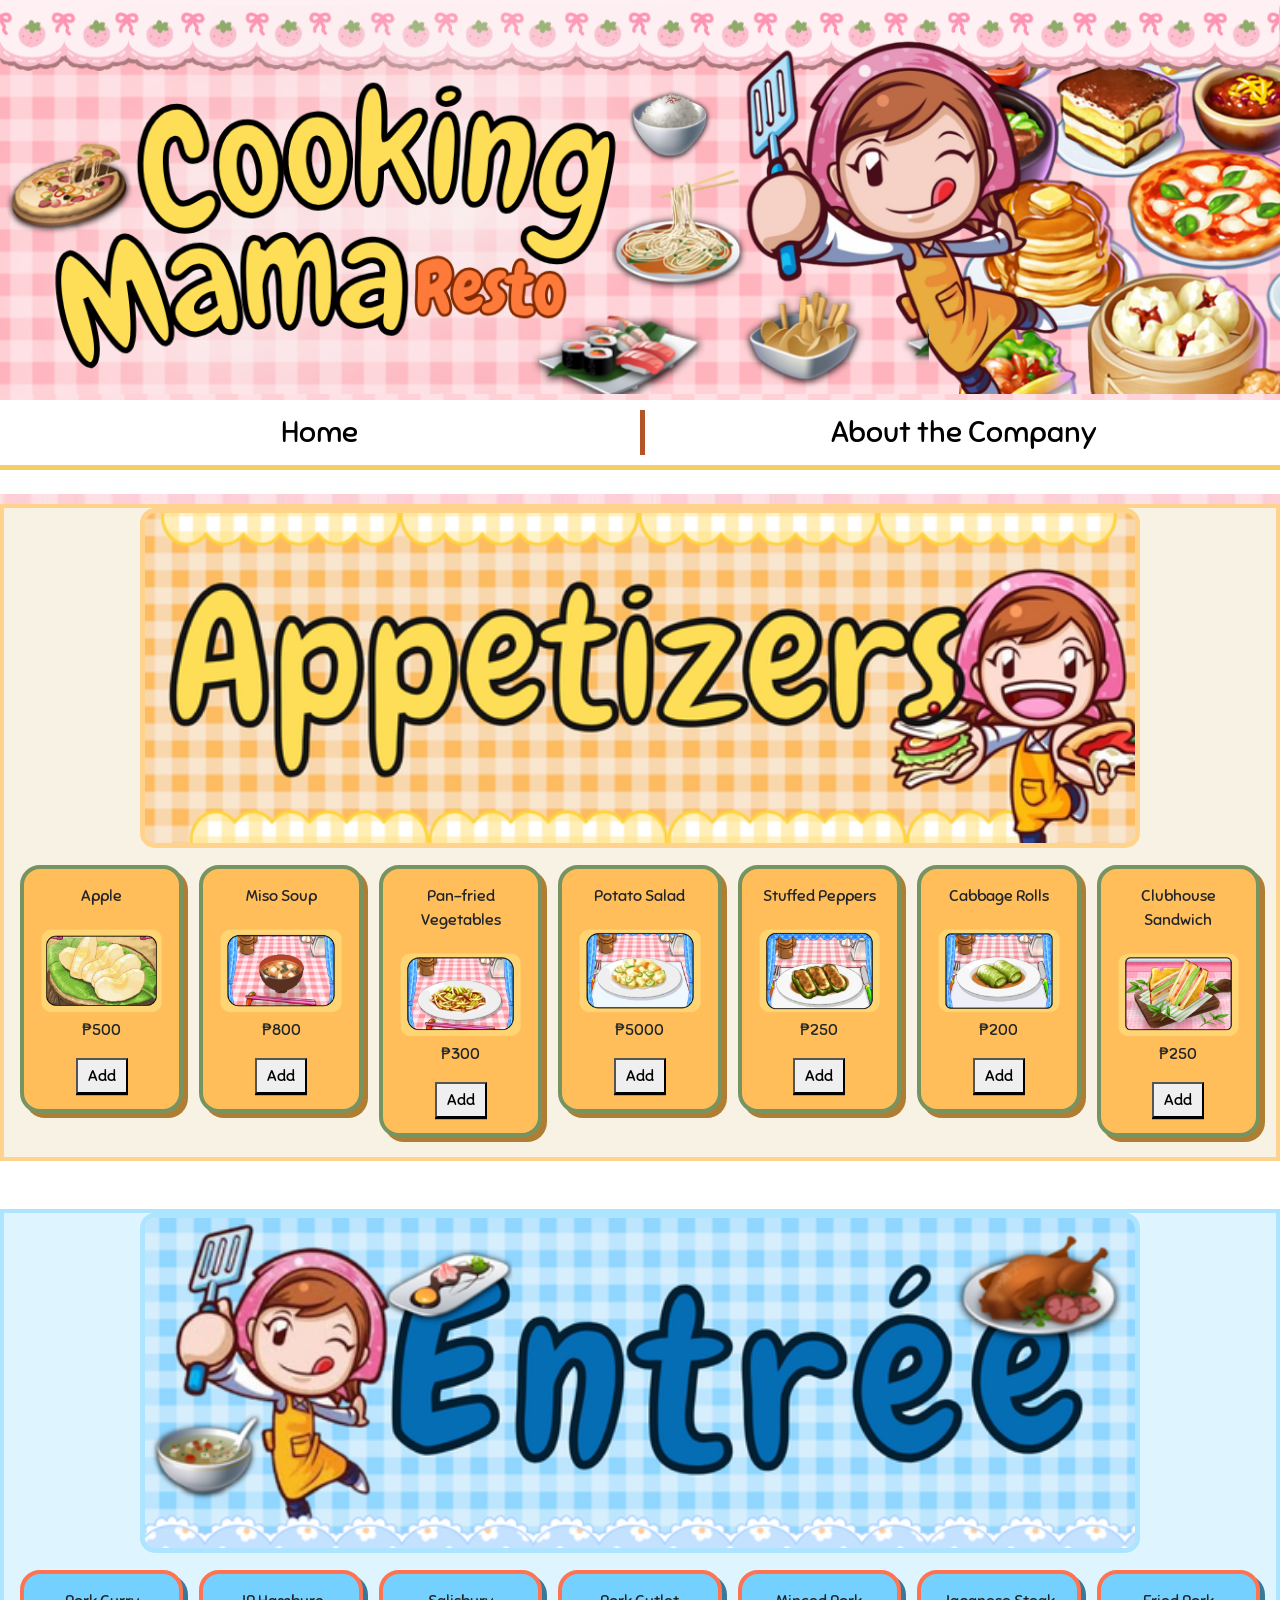
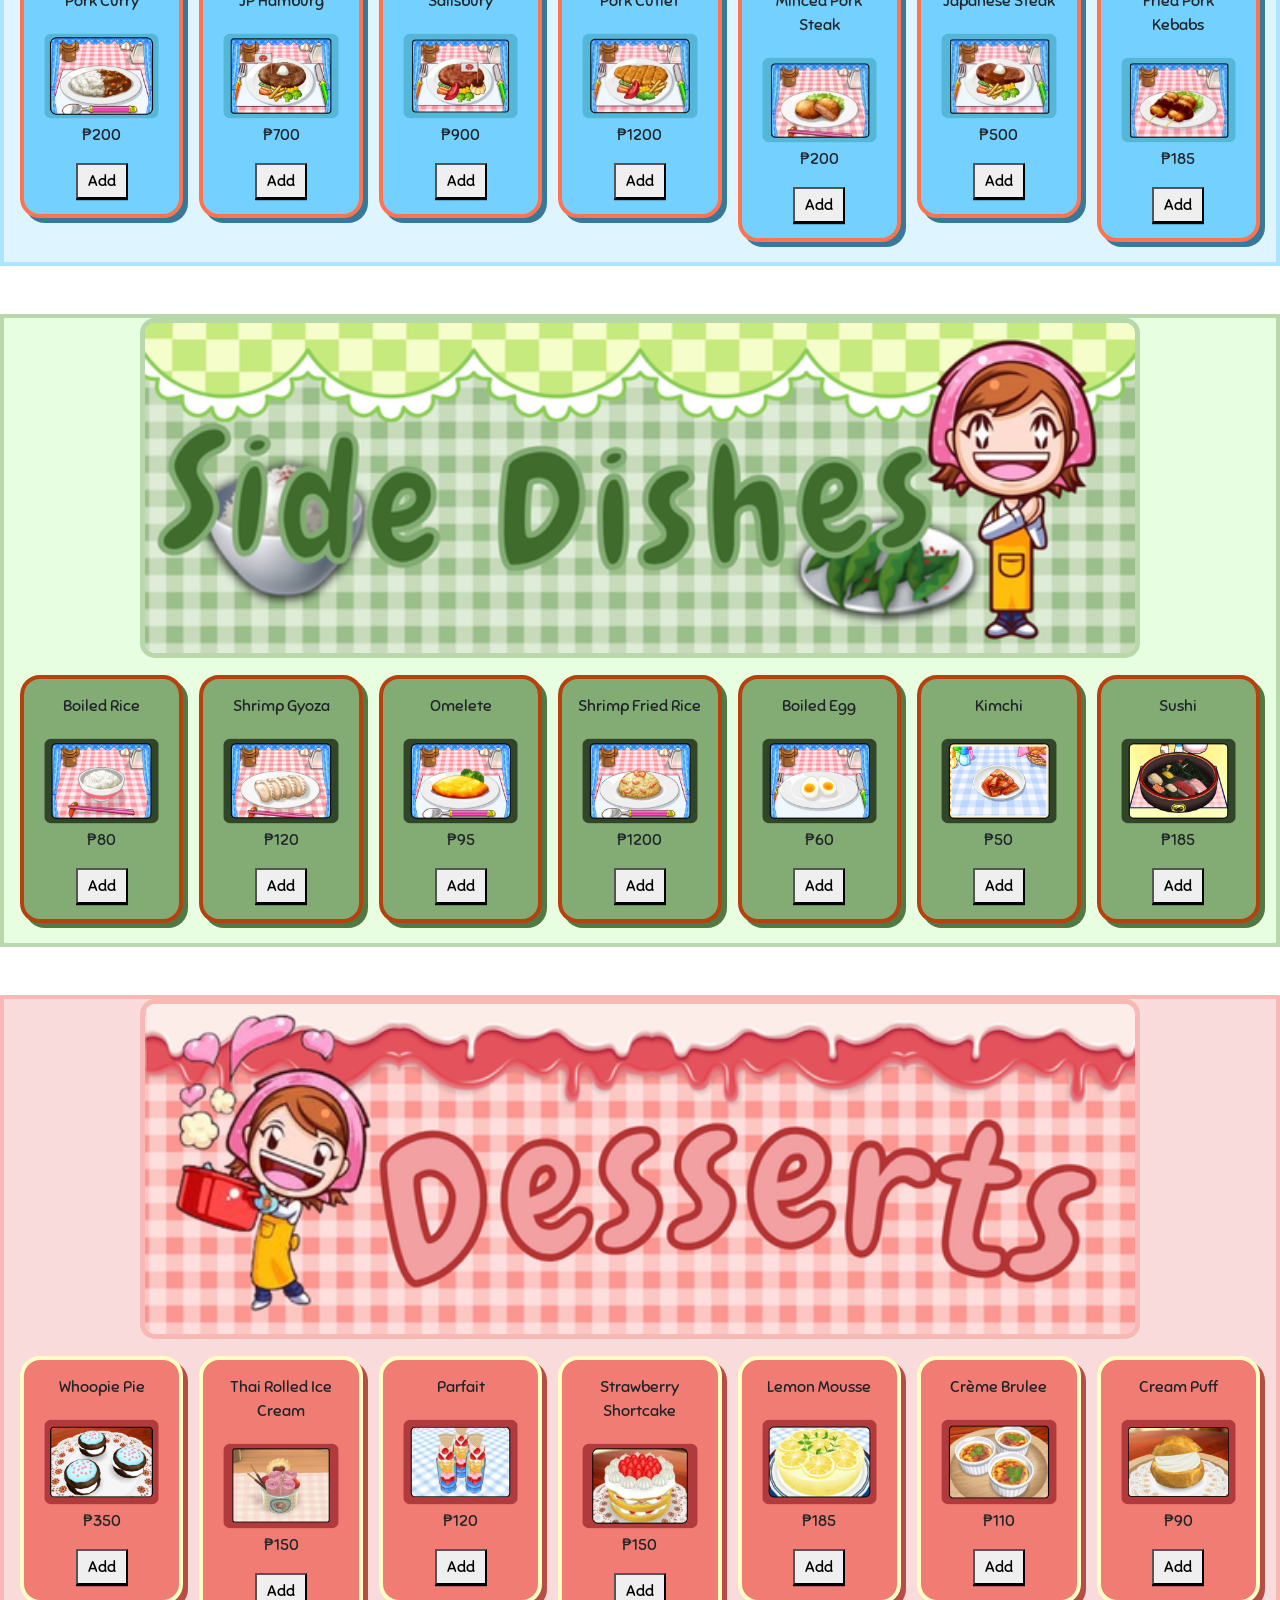
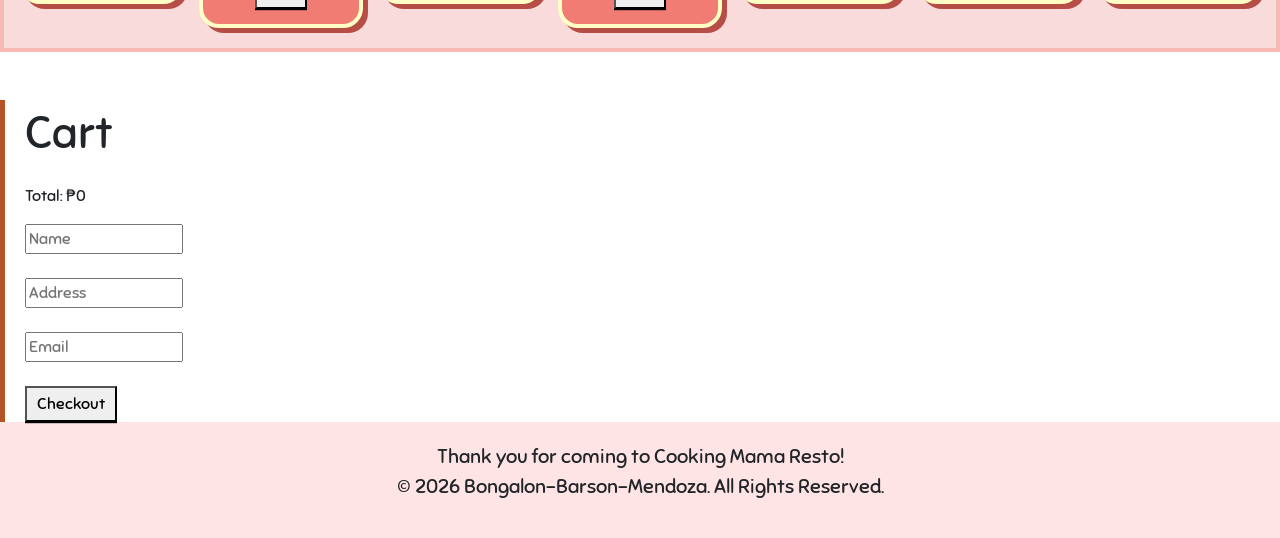
==== commit 42b01814: "Update index.html" ====
--- a/index.html
+++ b/index.html
@@ -85,6 +85,7 @@
     </div>
     </div>
 
+  <br><br>
   <div class="cart col-sm-5 w-100">
     <p style="font-family: 'Sniglet'; font-size: 45px;">Cart</p>
     <ul id="cartList"></ul>
--- a/style.css
+++ b/style.css
@@ -1,14 +1,28 @@
 body {
   font-family: 'Sniglet', sans-serif;
+  margin: 0;
+  /*
+  background: linear-gradient( to right, 
+    #ffbdc8,
+    #ffceb2,
+    #fefabd,
+    #c7f7f1,
+    #c3e4e9 
+    );
+  min-height: 100vh;
+  margin: 0;*/
 }
 
 .main {
-  background-image: url('picnic.png');
+  background-image: url('pink\ picnic.jfif');
   background-size: cover;
   background-attachment: fixed;
+  overflow: auto;
+  padding-top: 10px;
 }
 
 header {
+  margin: 0;
   width: 100%;
   height: 400px;
   background-color: #ffe4e5; 
@@ -112,7 +126,7 @@
 nav a:hover { 
   border-bottom: 5px #fdb913 solid; 
   color: #800035;
-  font-size: 31px;
+  font-size: 32px;
   transition: all 0.1s;
 }
 
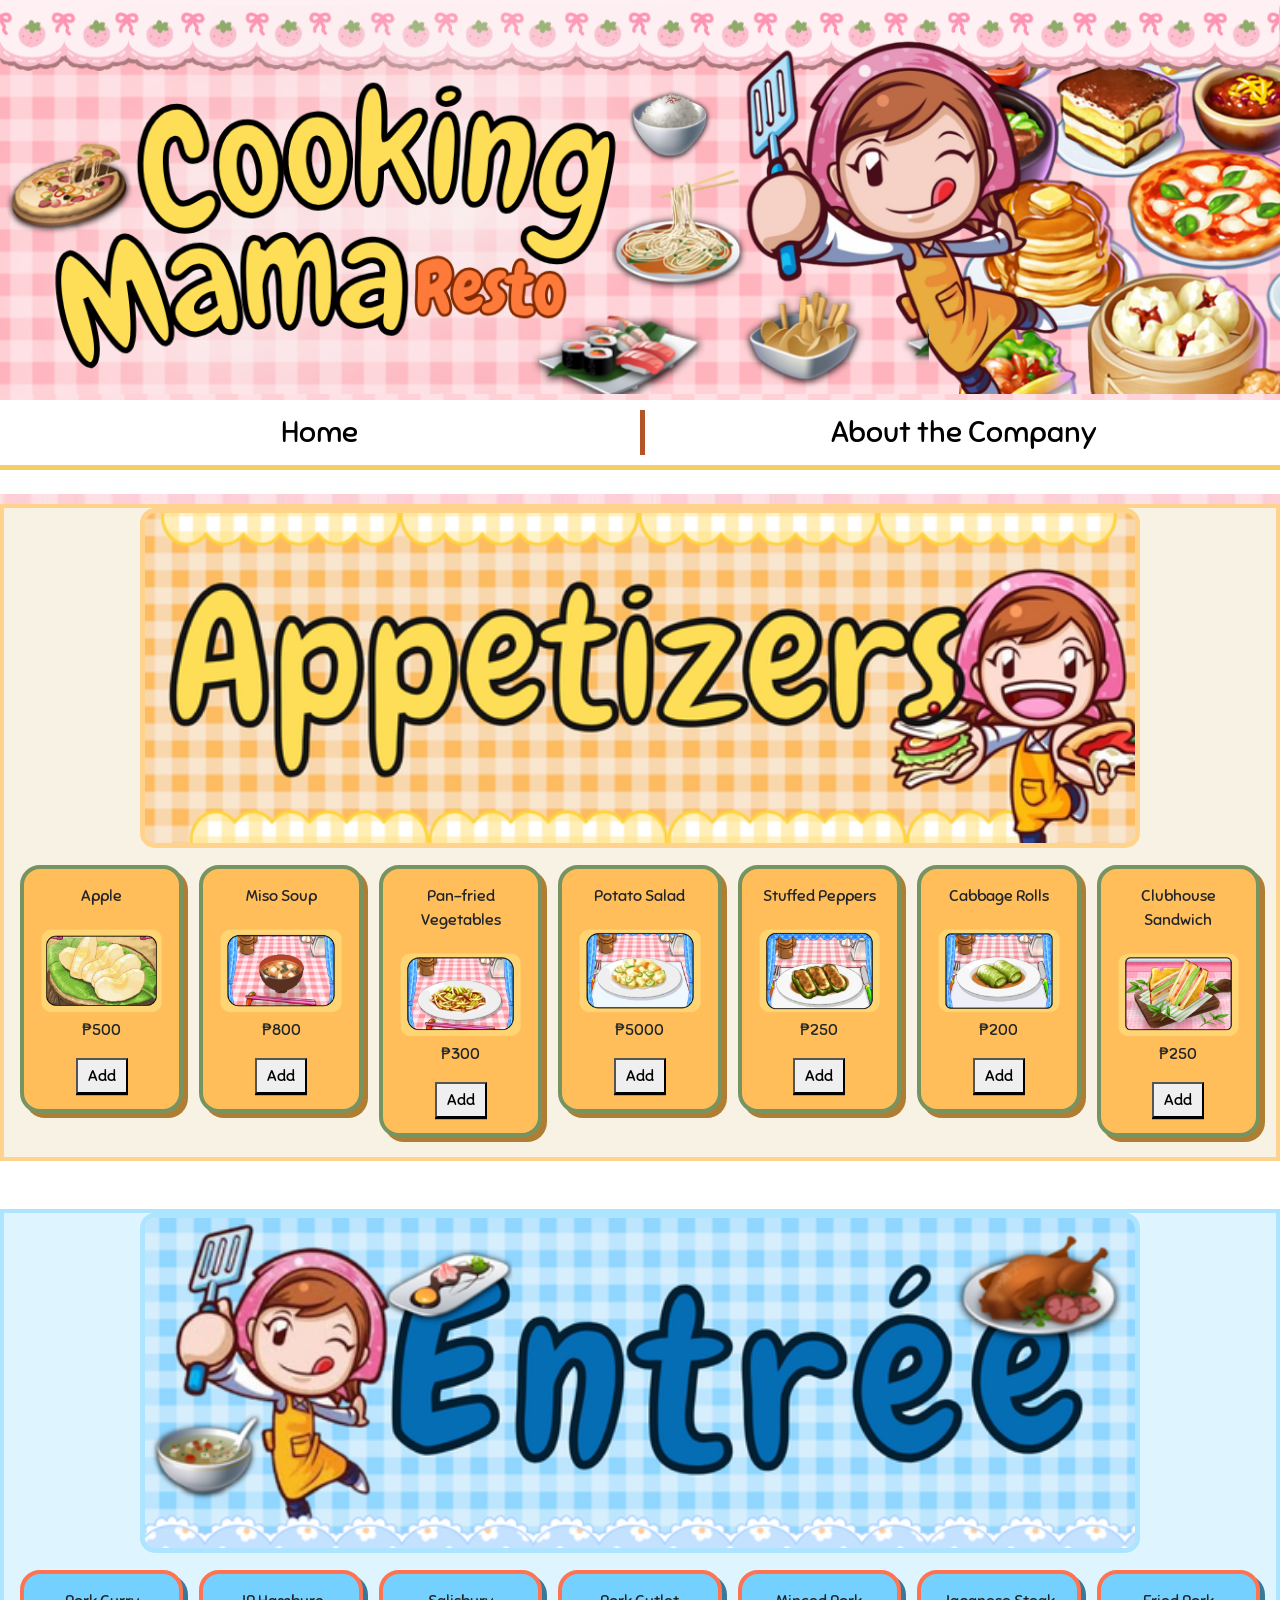
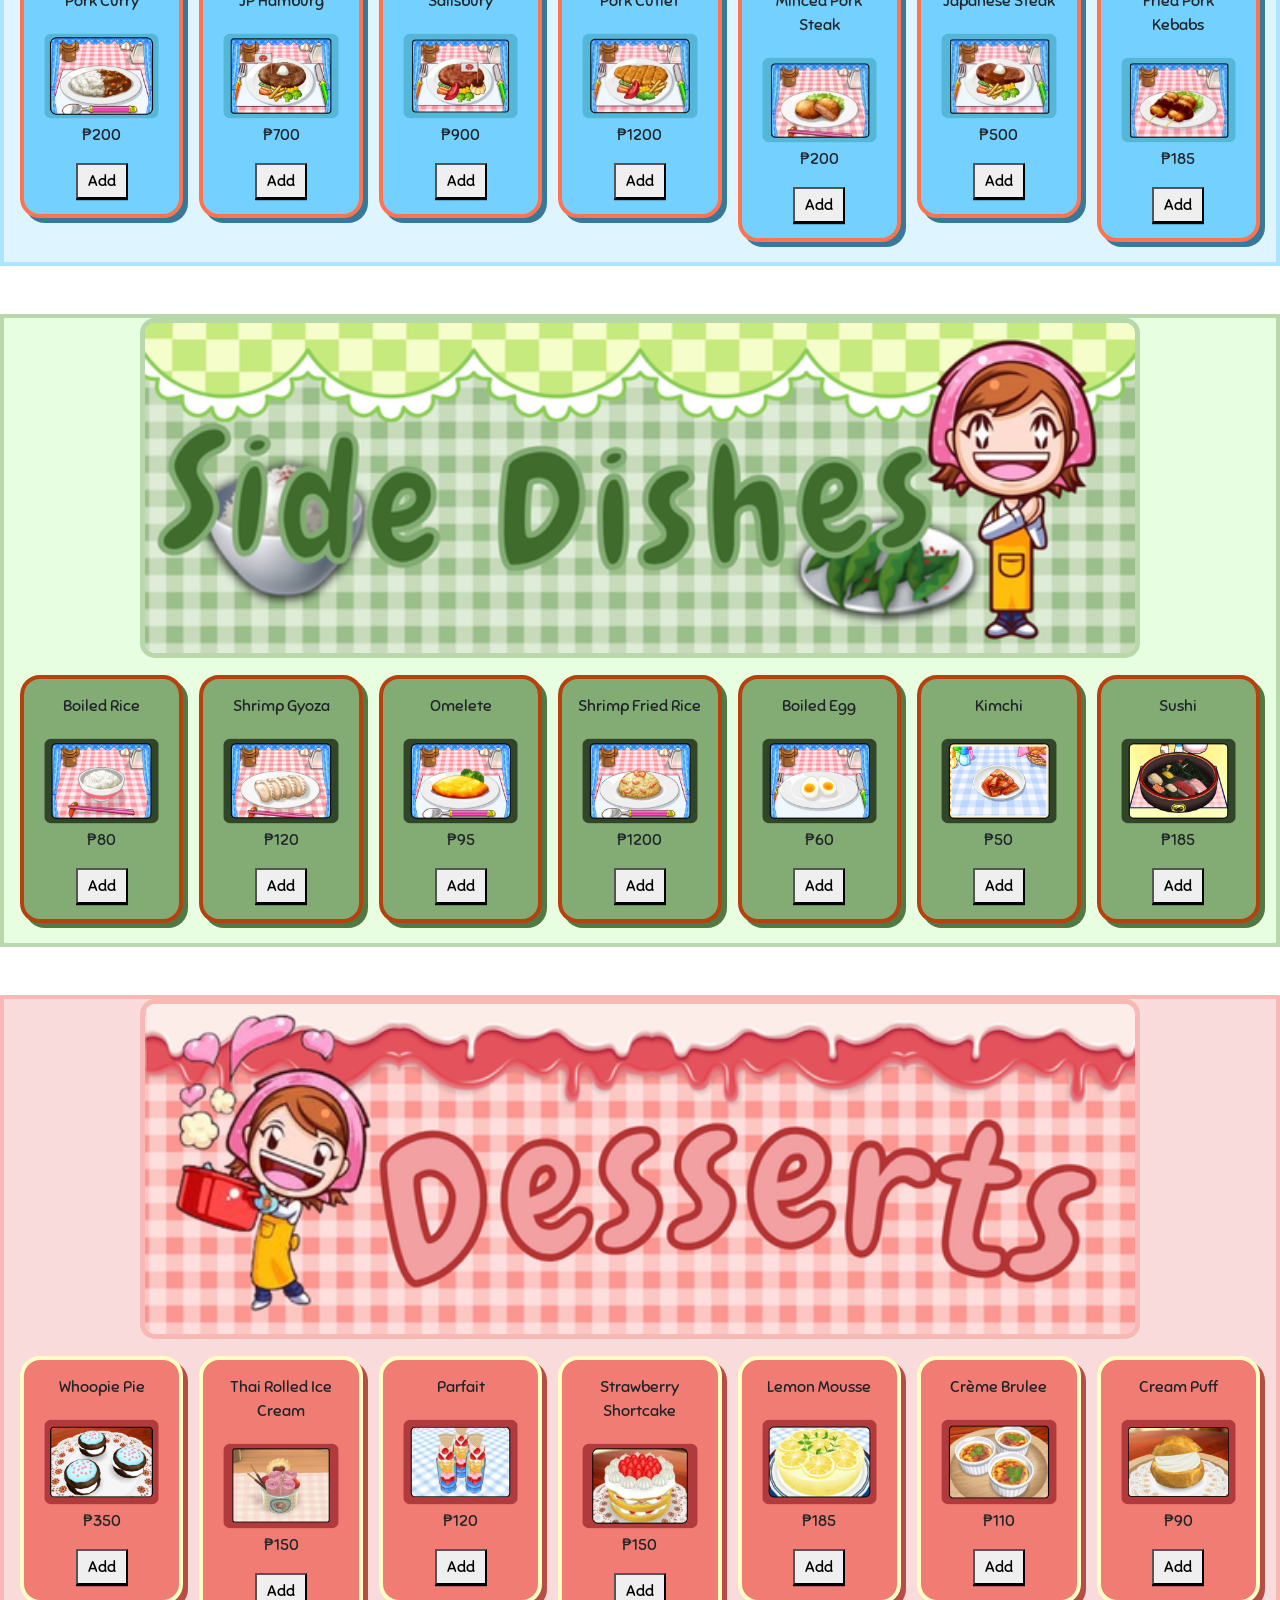
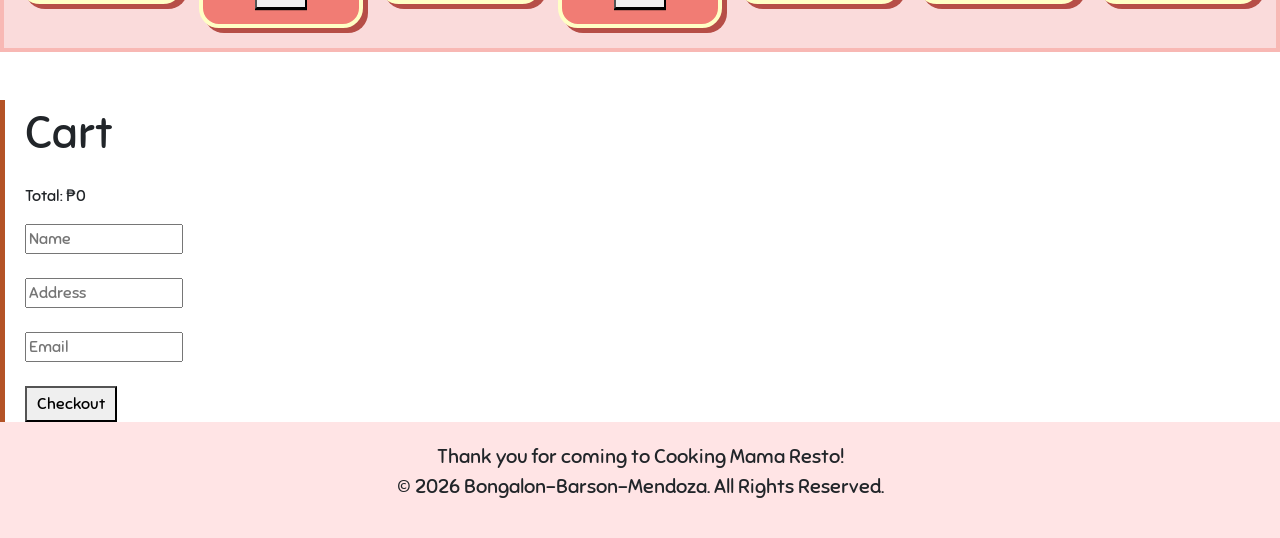
==== commit a7cbeaf6: "Update index.html" ====
--- a/index.html
+++ b/index.html
@@ -100,7 +100,8 @@
     </form>
   </div>
 </div>
-
+</div>
+  
 <footer>
   <p>Thank you for coming to Cooking Mama Resto!<br>© 2026 Bongalon-Barson-Mendoza. All Rights Reserved.</p>
 </footer>
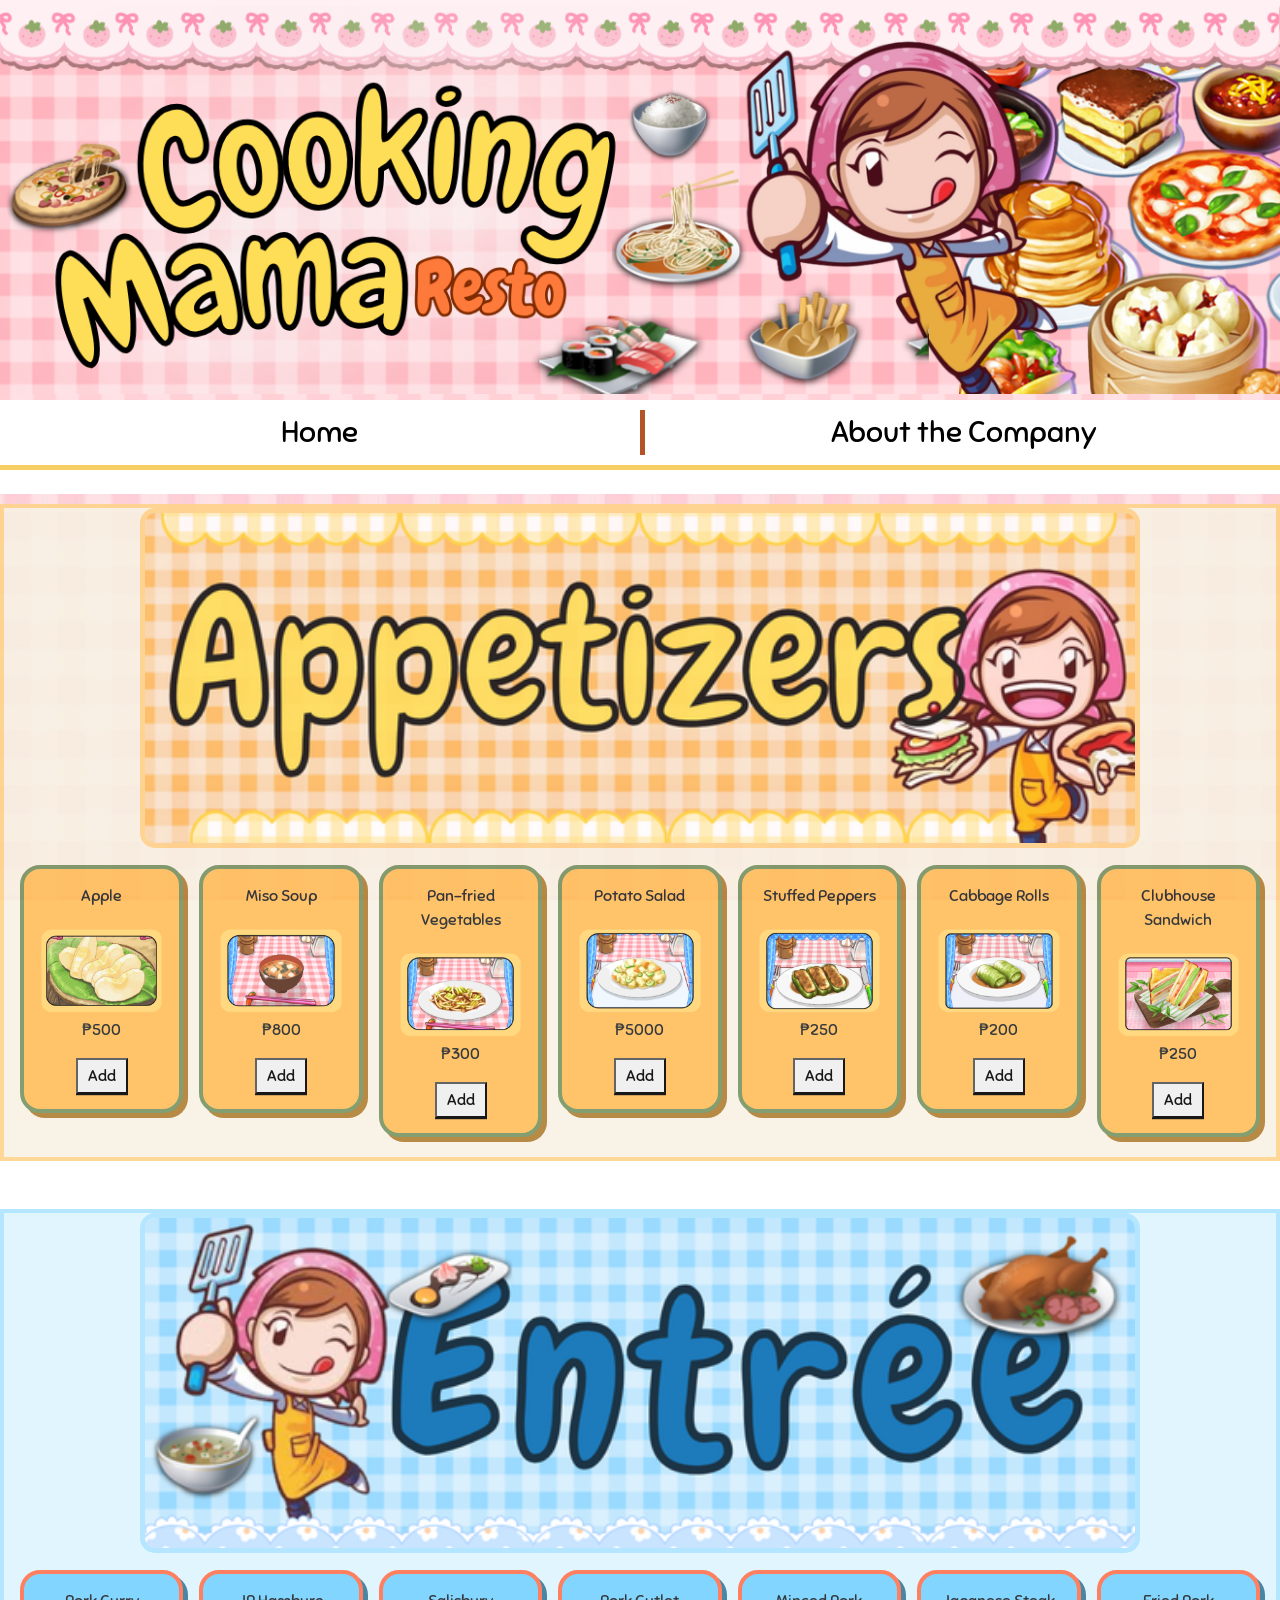
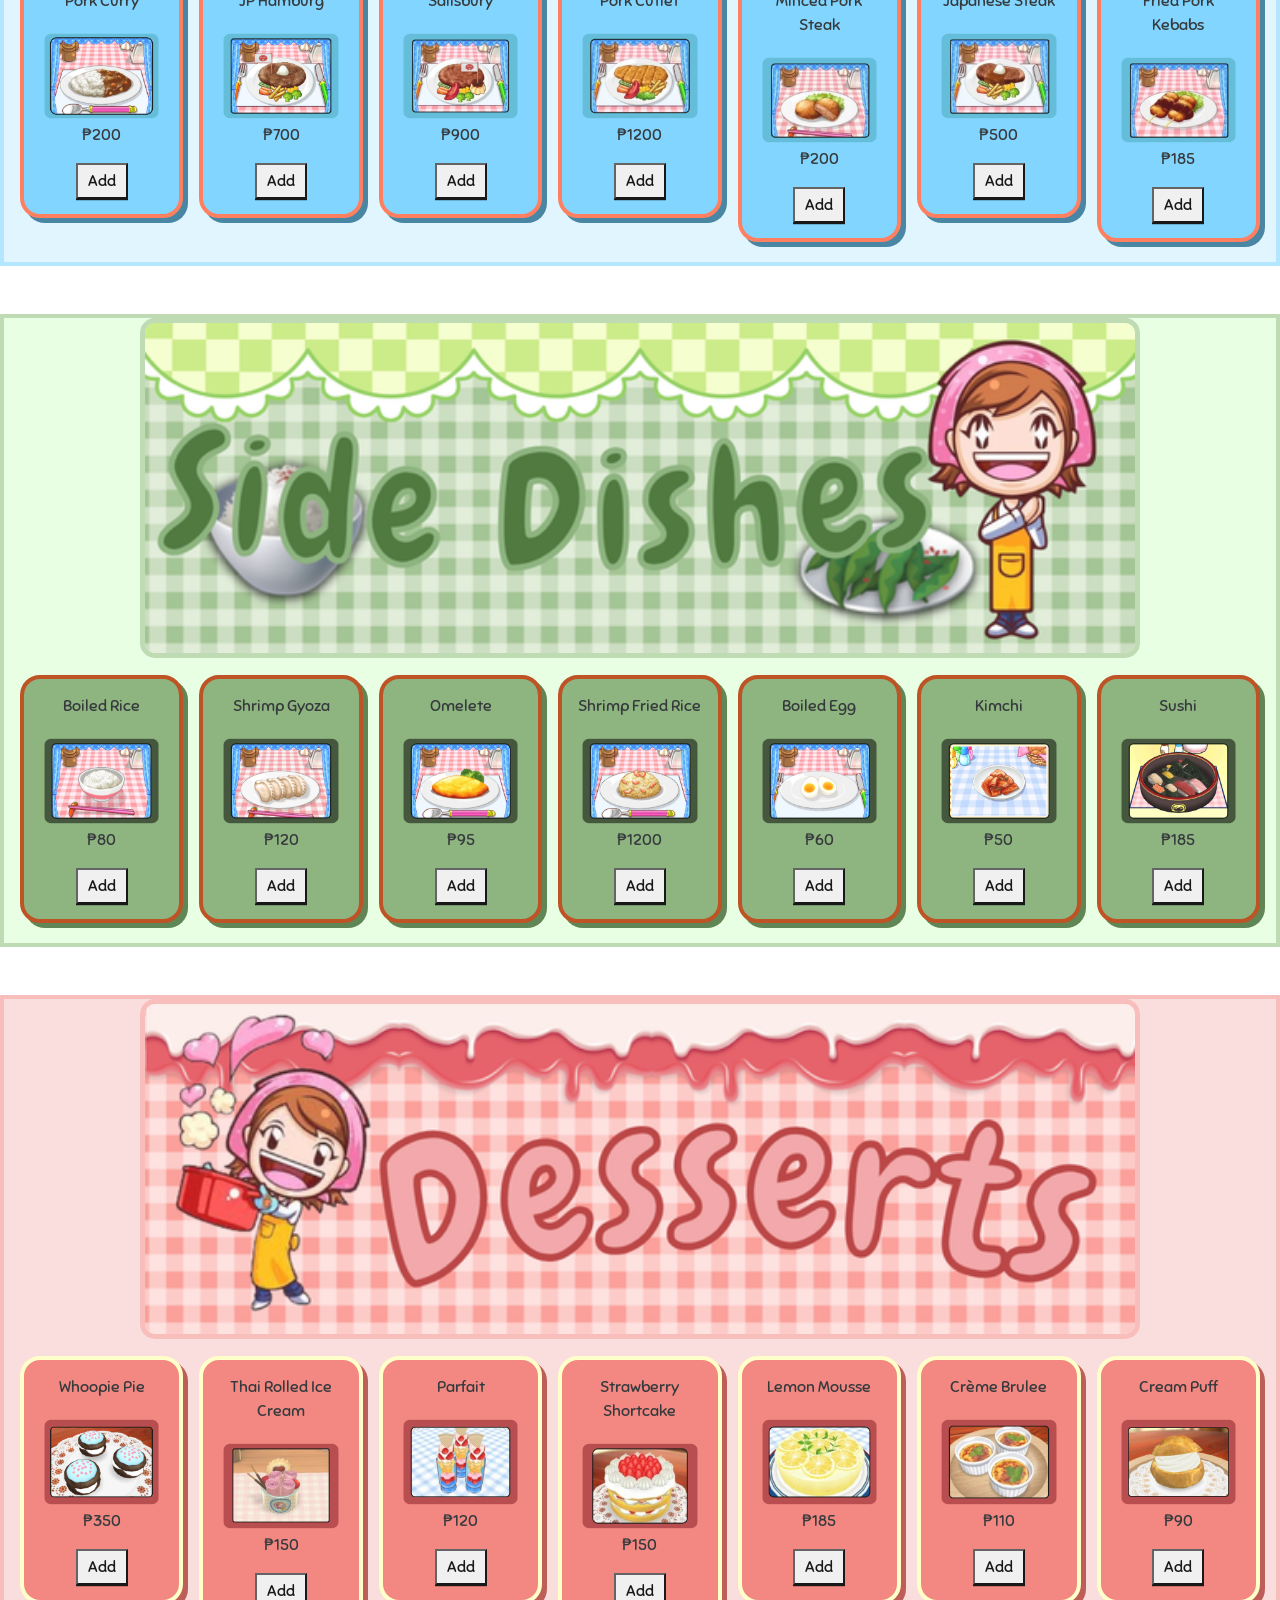
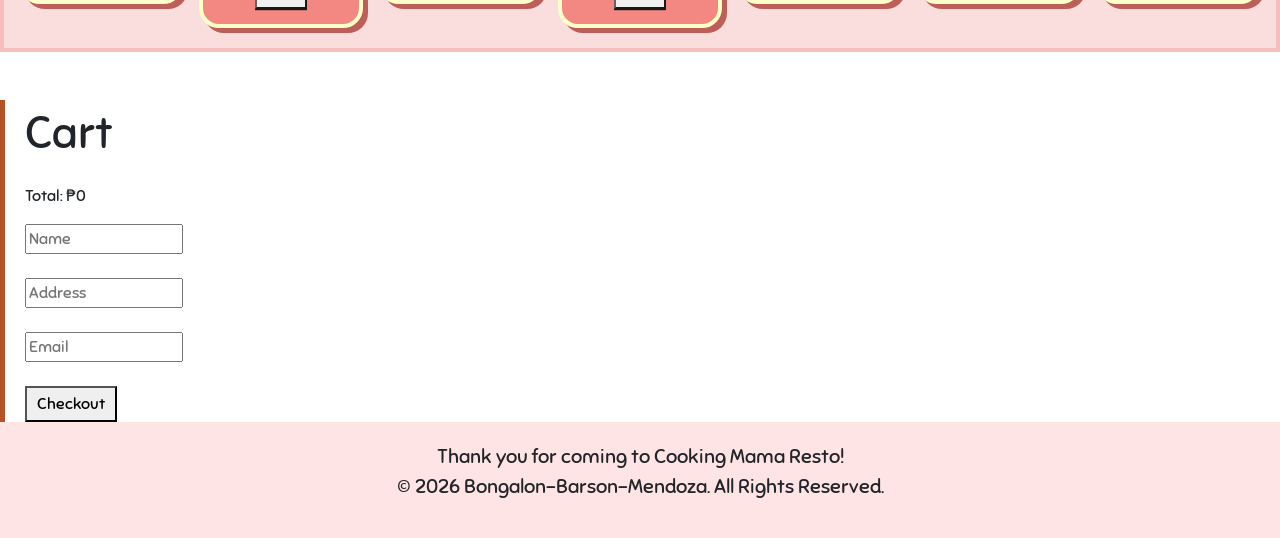
==== commit ee0a59f6: "Update index.html" ====
--- a/index.html
+++ b/index.html
@@ -27,7 +27,7 @@
   <div class="products">
     <script src="script.js"></script>
 
-    <div style="background-color: rgb(248, 242, 228); border: 4px solid #ffd38b;">
+    <div style="background-color: rgb(248, 242, 228); border: 4px solid #ffd38b; opacity: 0.9;">
     <img src="Appetizers.png" alt="Appetizers" style="display: block; margin-left: auto; margin-right: auto; width: 1000px; border: 5px solid #ffd38b; border-radius: 15px;">
     <div class="row ms-2 me-2 g-3" style="margin-top: 1px;">
       <div class="col"> <div class="item app"> <p>Apple</p> <img src="apple.png" alt="apple"> <p>₱500</p> <button onclick="addToCart('Apple',500)">Add</button></div></div>
@@ -42,7 +42,7 @@
 
     <br><br>
 
-    <div style="background-color: #def4ff; border: 4px solid #ade4ff;">
+    <div style="background-color: #def4ff; border: 4px solid #ade4ff; opacity: 0.9;">
     <img src="Entree.png" alt="Entree" style="display: block; margin-left: auto; margin-right: auto; width: 1000px; border: 5px solid #ade4ff; border-radius: 15px;">
     <div class="row ms-2 me-2 g-3" style="margin-top: 1px;">
       <div class="col"><div class="item ent"><p>Pork Curry</p><img src="pork_curry.png" alt="Pork Curry"><p>₱200</p><button onclick="addToCart('Pork Curry',200)">Add</button></div></div>
@@ -57,7 +57,7 @@
 
     <br><br>
 
-    <div style="background-color: #e7ffe0; border: 4px solid #b8d8ac;">
+    <div style="background-color: #e7ffe0; border: 4px solid #b8d8ac; opacity: 0.9;">
     <img src="side_dishes.png" alt="Side Dishes" style="display: block; margin-left: auto; margin-right: auto; width: 1000px; border: 5px solid #b8d8ac; border-radius: 15px;">
     <div class="row ms-2 me-2 g-3" style="margin-top: 1px;">
       <div class="col"><div class="item side"><p>Boiled Rice</p><img src="rice.png" alt="Boiled Rice"><p>₱80</p><button onclick="addToCart('Boiled Rice',80)">Add</button></div></div>
@@ -72,7 +72,7 @@
 
     <br><br>
 
-    <div style="background-color: #fadbdb; border: 4px solid #f8b8b4;">
+    <div style="background-color: #fadbdb; border: 4px solid #f8b8b4; opacity: 0.9;">
     <img src="Desserts.png" alt="Desserts" style="display: block; margin-left: auto; margin-right: auto; width: 1000px; border: 5px solid #f8b8b4; border-radius: 15px;">
     <div class="row ms-2 me-2 g-3" style="margin-top: 1px;">
     <div class="col"><div class="item dess"><p>Whoopie Pie</p><img src="whoopie.png" alt="Whoopie Pie"><p>₱350</p><button onclick="addToCart('Whoopie Pie',350)">Add</button></div></div>
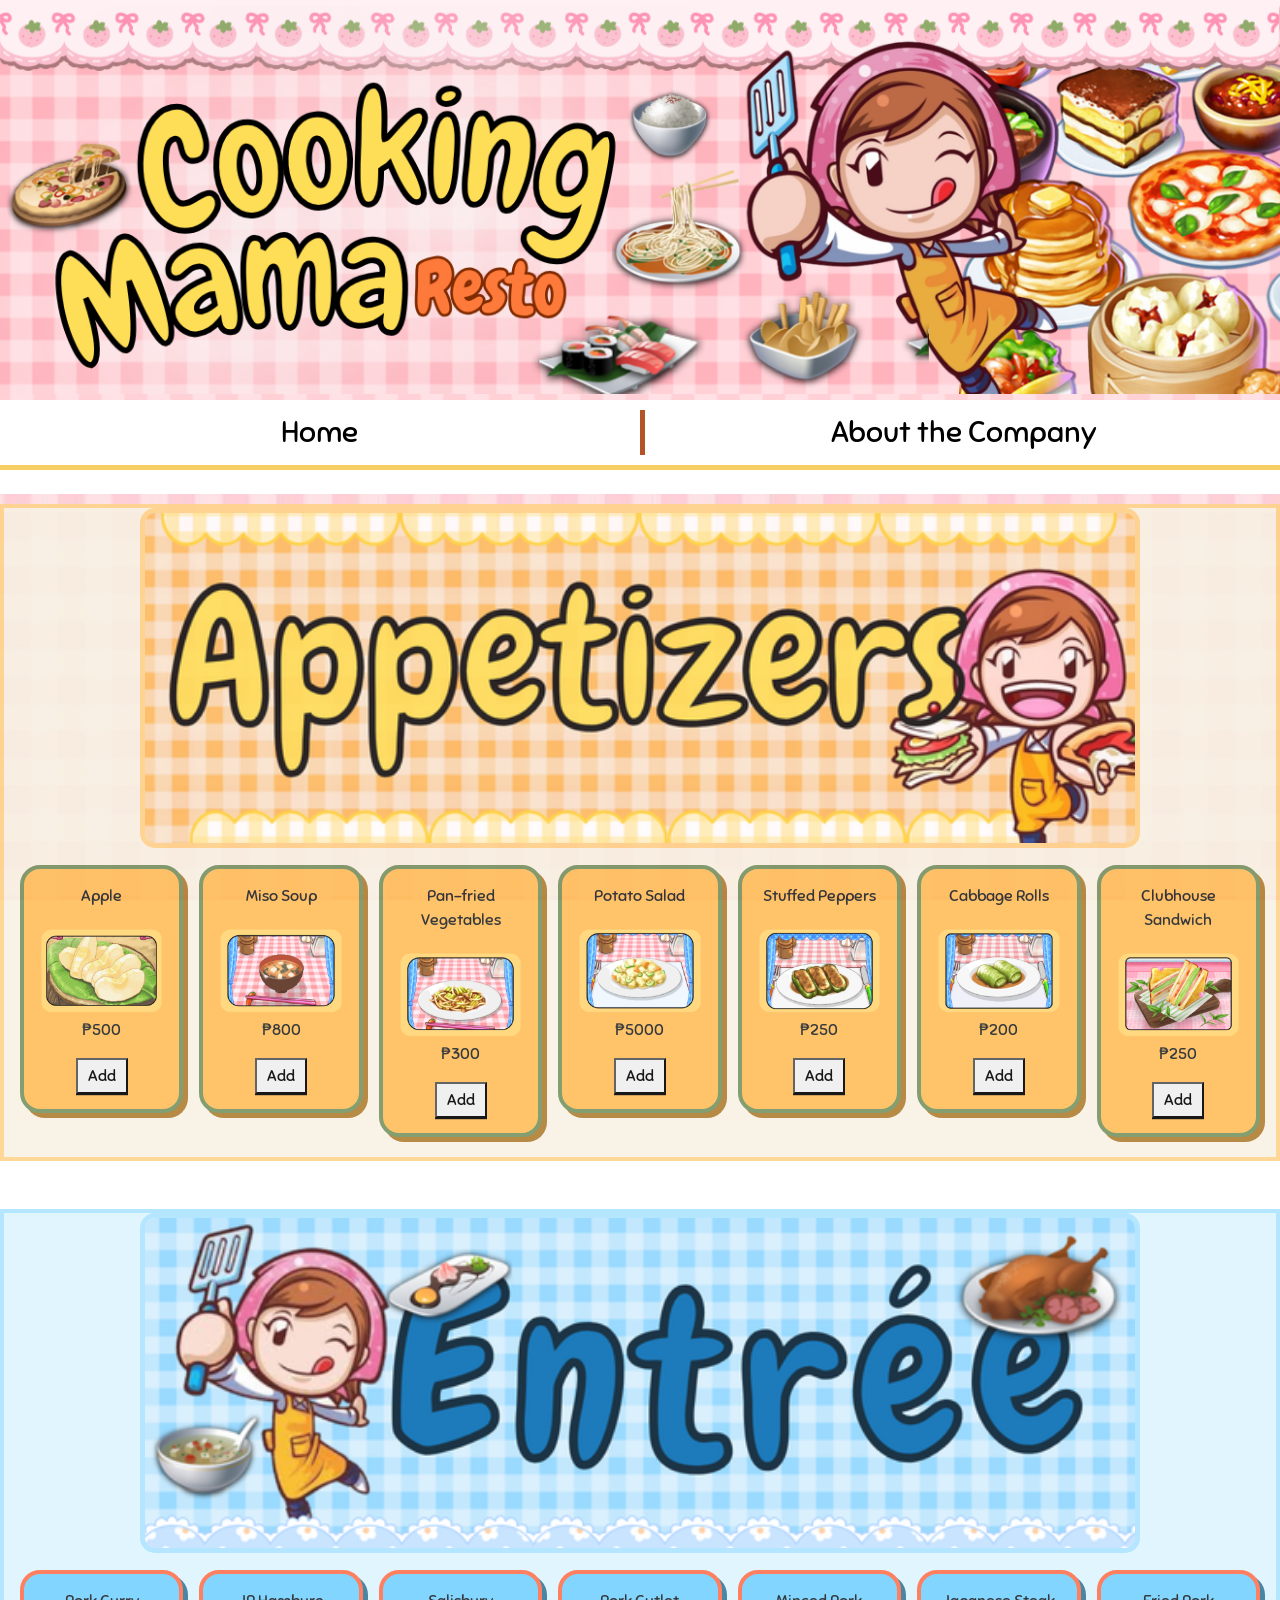
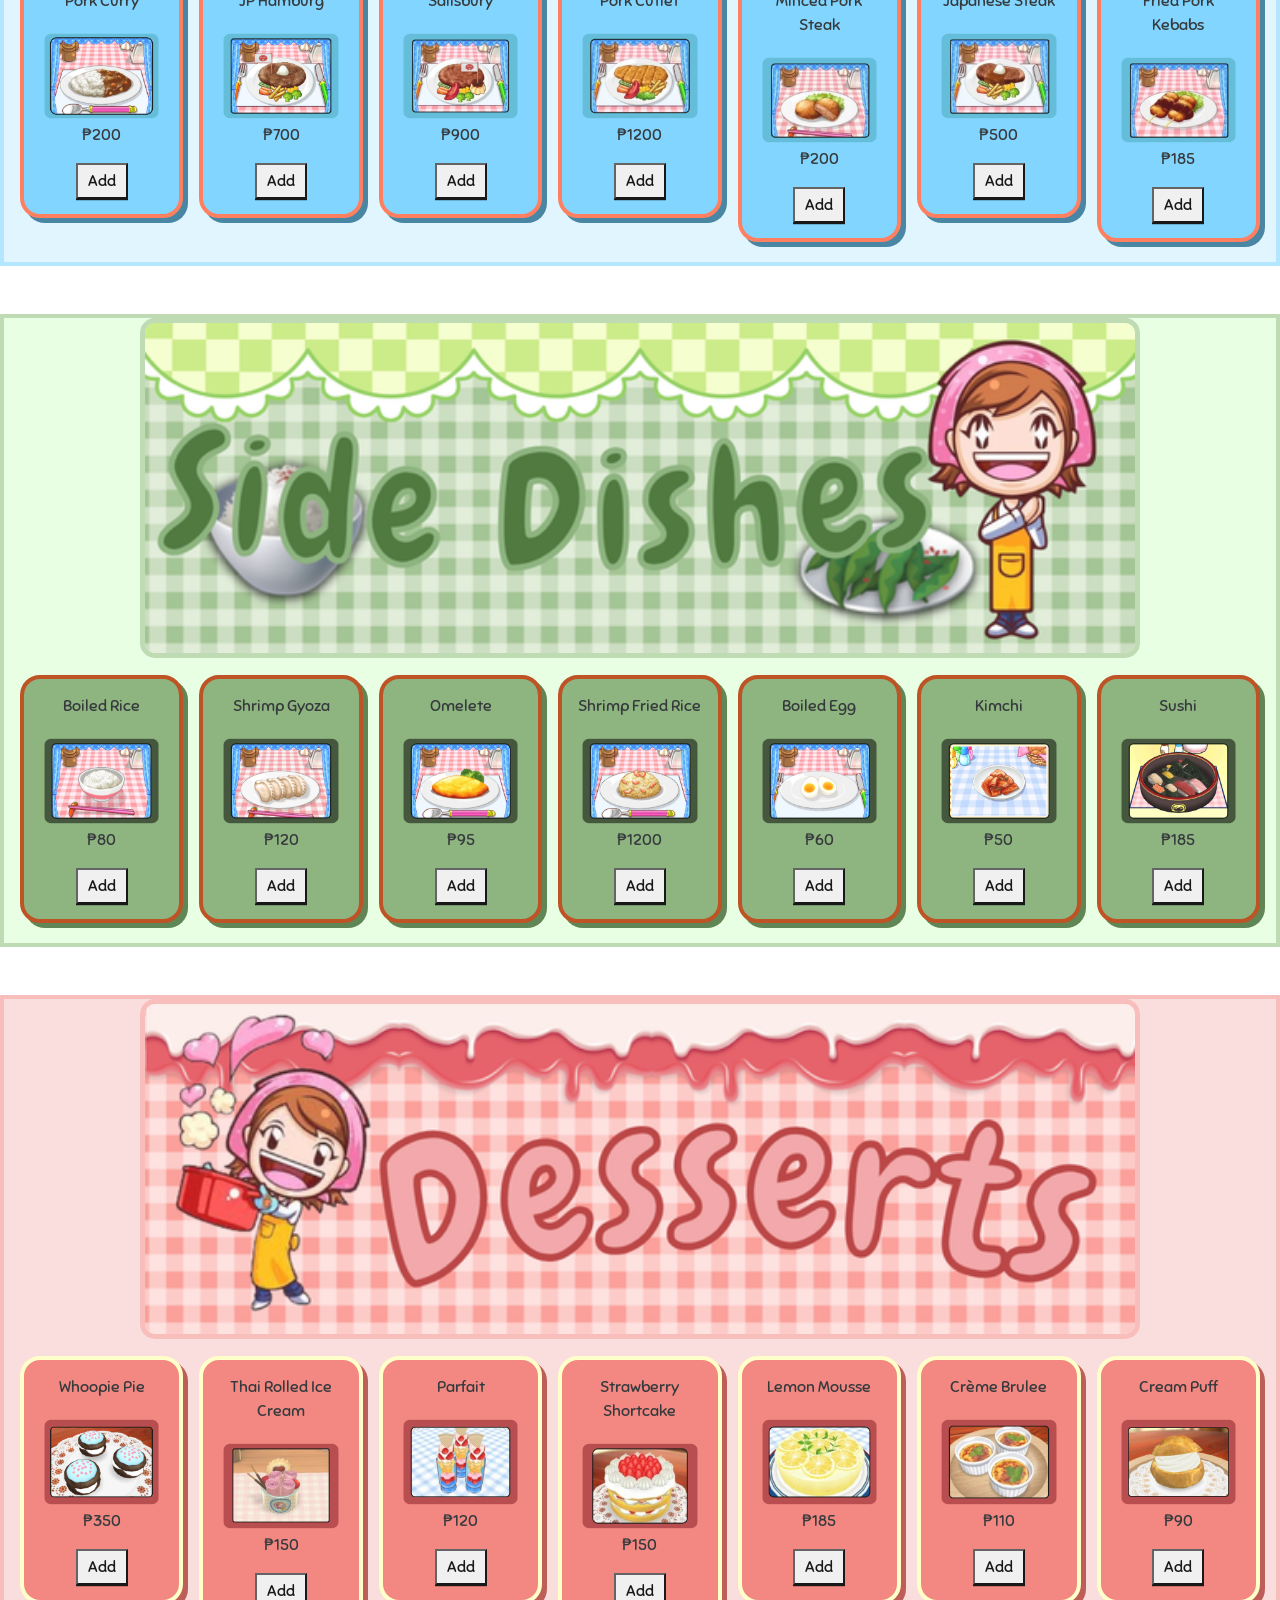
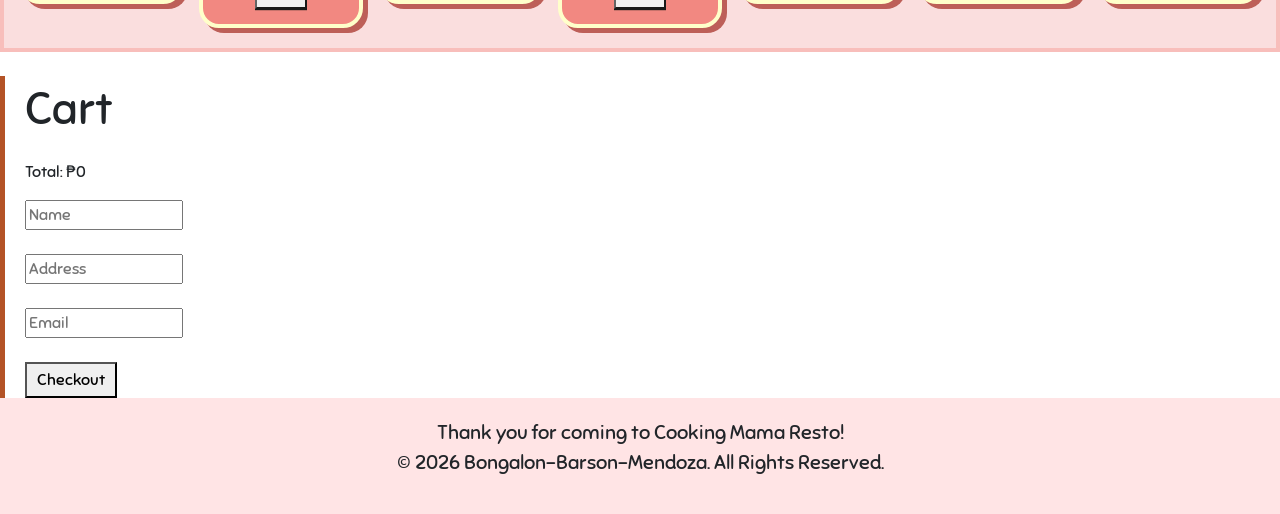
==== commit d4867366: "Update index.html" ====
--- a/index.html
+++ b/index.html
@@ -85,7 +85,7 @@
     </div>
     </div>
 
-  <br><br>
+  <br>
   <div class="cart col-sm-5 w-100">
     <p style="font-family: 'Sniglet'; font-size: 45px;">Cart</p>
     <ul id="cartList"></ul>
@@ -94,7 +94,7 @@
     <form action="http://52.74.133.173/cs3/checkout.php" method="POST" onsubmit="prepareOrder()">
       <input type="text" name="cust_name" placeholder="Name" required><br><br>
       <input type="text" name="cust_addr" placeholder="Address" required><br><br>
-      <input type="email" name="cust_email" placeholder="Email" required><br>
+      <input type="text" name="cust_email" placeholder="Email" required><br>
       <input type="hidden" name="cust_order" id="cust_order">
       <br><button type="submit">Checkout</button>
     </form>
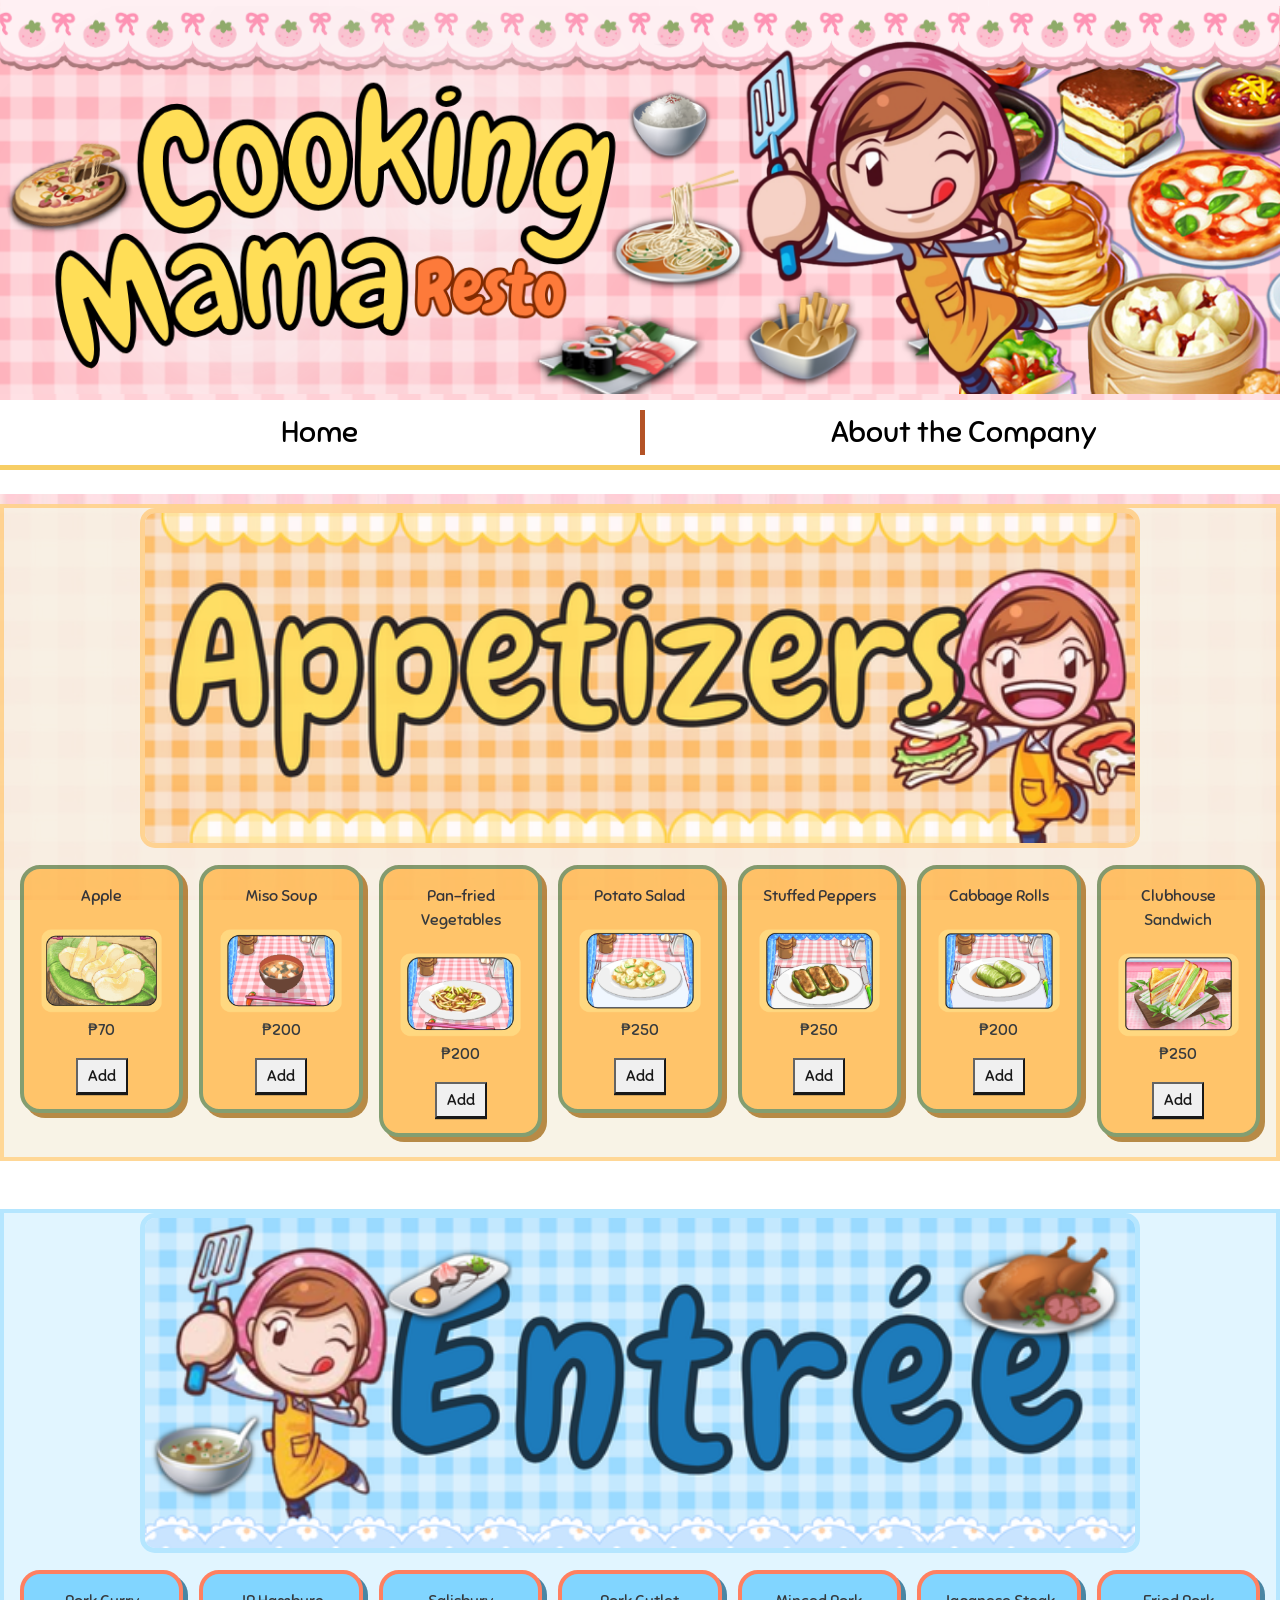
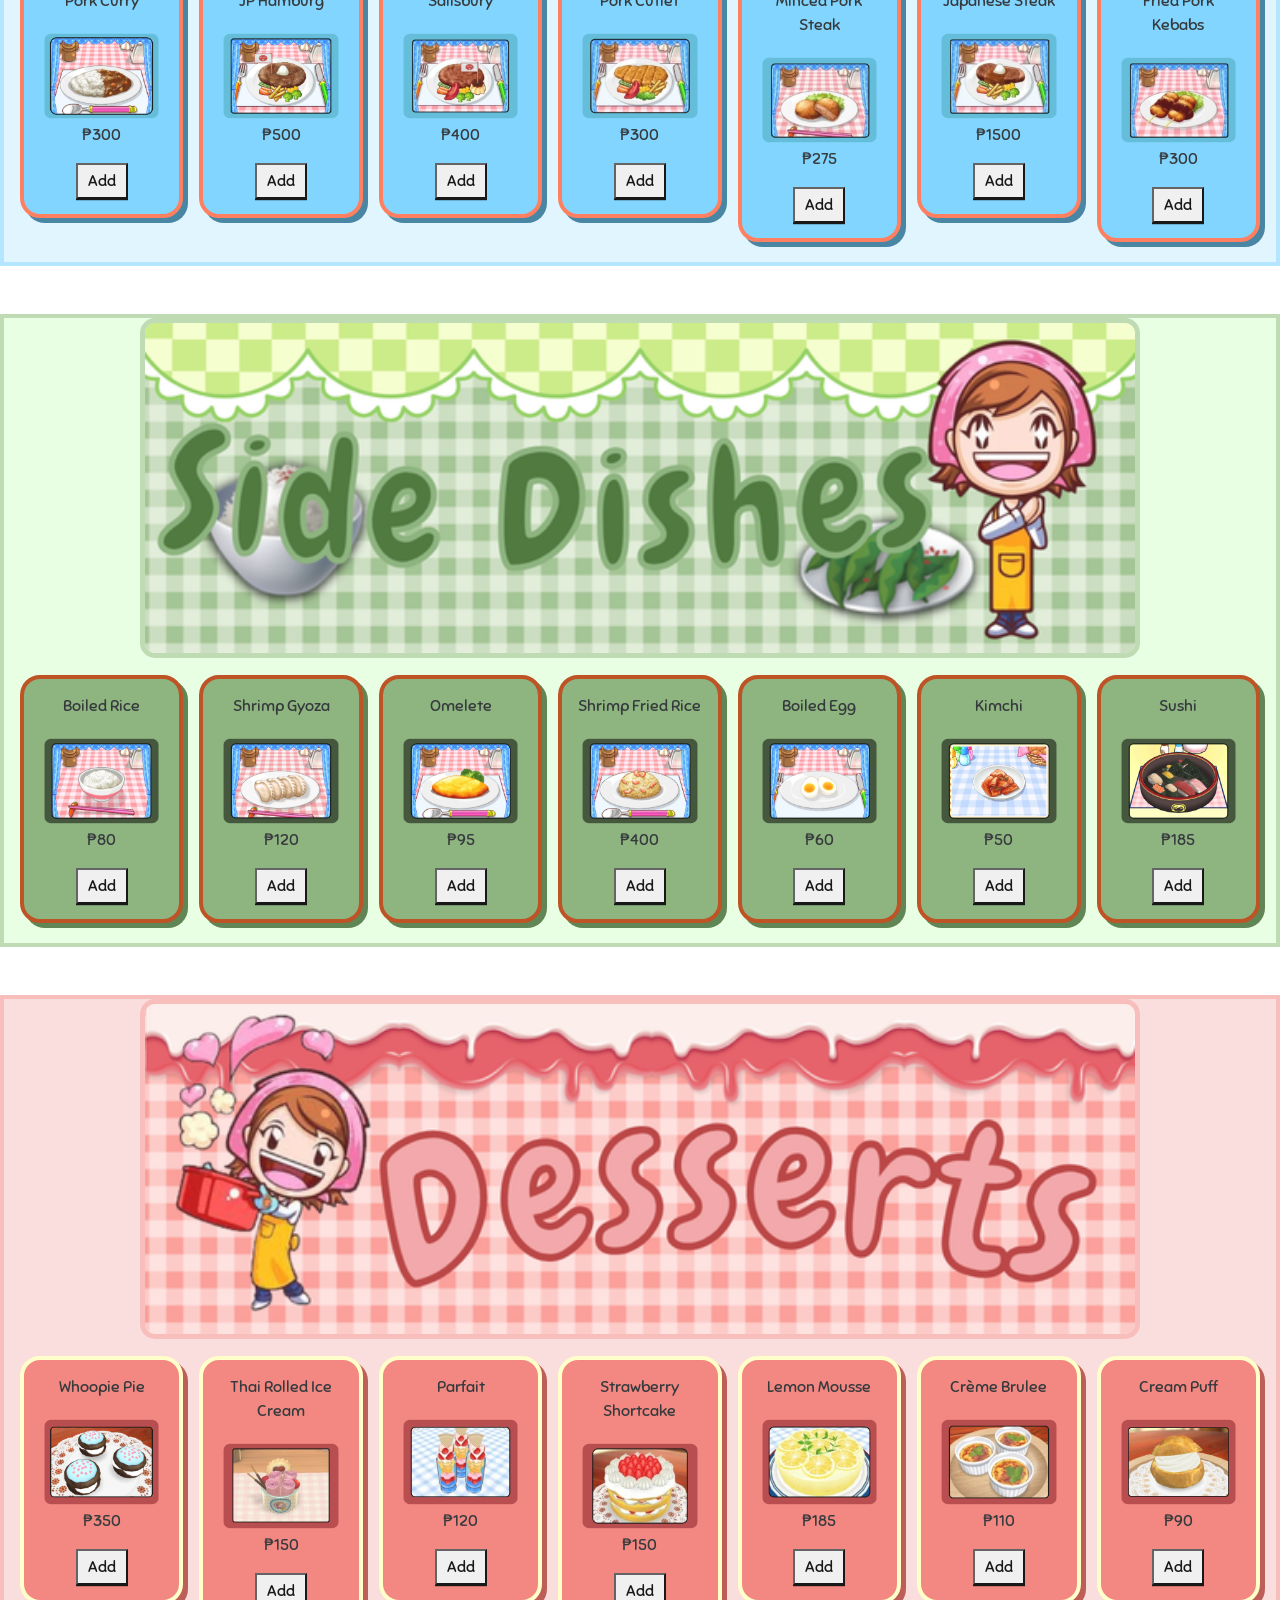
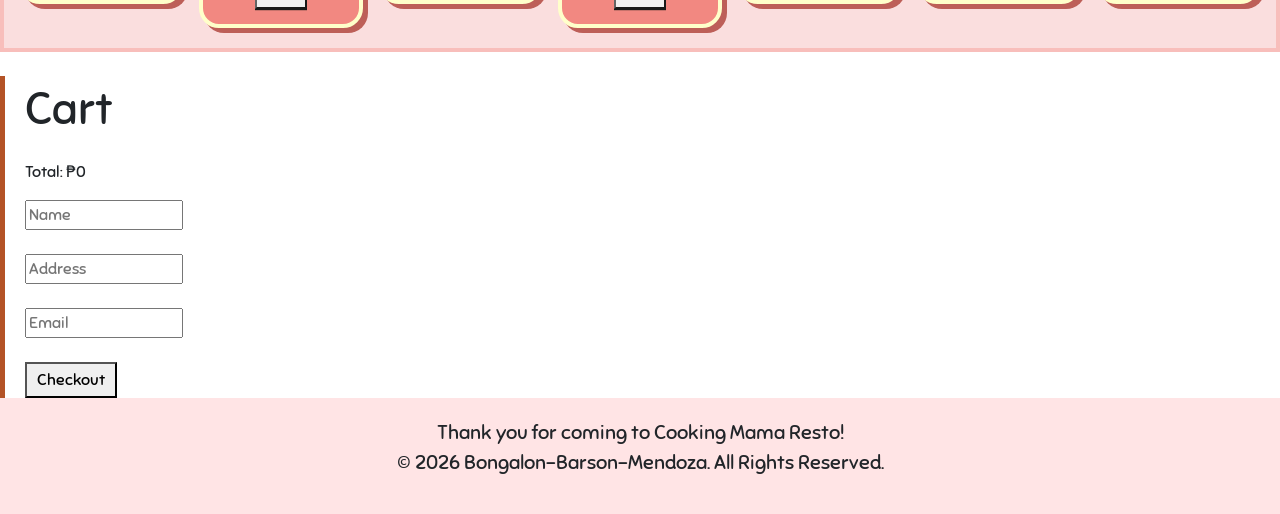
==== commit 225a24fe: "Fix HTML structure and update product prices" ====
--- a/index.html
+++ b/index.html
@@ -30,10 +30,10 @@
     <div style="background-color: rgb(248, 242, 228); border: 4px solid #ffd38b; opacity: 0.9;">
     <img src="Appetizers.png" alt="Appetizers" style="display: block; margin-left: auto; margin-right: auto; width: 1000px; border: 5px solid #ffd38b; border-radius: 15px;">
     <div class="row ms-2 me-2 g-3" style="margin-top: 1px;">
-      <div class="col"> <div class="item app"> <p>Apple</p> <img src="apple.png" alt="apple"> <p>₱500</p> <button onclick="addToCart('Apple',500)">Add</button></div></div>
-      <div class="col"> <div class="item app"> <p>Miso Soup</p><img src="miso.png" alt="Miso Soup"> <p>₱800</p> <button onclick="addToCart('Miso Soup',800)">Add</button></div></div>
-      <div class="col"> <div class="item app"> <p>Pan-fried Vegetables</p><img src="vege.png" alt="Pan-fried Vegetables"> <p>₱300</p> <button onclick="addToCart('Pan-fried Vegetables',300)">Add</button></div></div>
-      <div class="col"> <div class="item app"> <p>Potato Salad</p><img src="potsalad.png" alt="Potato Salad"> <p>₱5000</p> <button onclick="addToCart('Potato Salad',5000)">Add</button></div></div>
+      <div class="col"> <div class="item app"> <p>Apple</p> <img src="apple.png" alt="apple"> <p>₱70</p> <button onclick="addToCart('Apple',70)">Add</button></div></div>
+      <div class="col"> <div class="item app"> <p>Miso Soup</p><img src="miso.png" alt="Miso Soup"> <p>₱200</p> <button onclick="addToCart('Miso Soup',200)">Add</button></div></div>
+      <div class="col"> <div class="item app"> <p>Pan-fried Vegetables</p><img src="vege.png" alt="Pan-fried Vegetables"> <p>₱200</p> <button onclick="addToCart('Pan-fried Vegetables',200)">Add</button></div></div>
+      <div class="col"> <div class="item app"> <p>Potato Salad</p><img src="potsalad.png" alt="Potato Salad"> <p>₱250</p> <button onclick="addToCart('Potato Salad',250)">Add</button></div></div>
       <div class="col"> <div class="item app"> <p>Stuffed Peppers</p><img src="peppers.png" alt="Stuffed Peppers"> <p>₱250</p> <button onclick="addToCart('Stuffed Peppers',250)">Add</button></div></div>
       <div class="col"> <div class="item app"> <p>Cabbage Rolls</p><img src="cabrolls.png" alt="Cabbage Rolls"> <p>₱200</p> <button onclick="addToCart('Cabbage Rolls',200)">Add</button></div></div>
       <div class="col"> <div class="item app"> <p>Clubhouse Sandwich</p><img src="clubhouse_sandwich.png" alt="Clubhouse Sandwich"> <p>₱250</p> <button onclick="addToCart('Clubhouse Sandwich',250)">Add</button></div></div>
@@ -45,13 +45,13 @@
     <div style="background-color: #def4ff; border: 4px solid #ade4ff; opacity: 0.9;">
     <img src="Entree.png" alt="Entree" style="display: block; margin-left: auto; margin-right: auto; width: 1000px; border: 5px solid #ade4ff; border-radius: 15px;">
     <div class="row ms-2 me-2 g-3" style="margin-top: 1px;">
-      <div class="col"><div class="item ent"><p>Pork Curry</p><img src="pork_curry.png" alt="Pork Curry"><p>₱200</p><button onclick="addToCart('Pork Curry',200)">Add</button></div></div>
-      <div class="col"><div class="item ent"><p>JP Hamburg</p><img src="jap_hamburg.png" alt="JP Hamburg"><p>₱700</p><button onclick="addToCart('JP Hamburg',700)">Add</button></div></div>
-      <div class="col"><div class="item ent"><p>Salisbury</p><img src="salis.png" alt="Salisbury"><p>₱900</p><button onclick="addToCart('Salisbury',900)">Add</button></div></div>
-      <div class="col"><div class="item ent"><p>Pork Cutlet</p><img src="pork_cut.png" alt="Pork Cutlet"><p>₱1200</p><button onclick="addToCart('Pork Cutlet',1200)">Add</button></div></div>
-      <div class="col"><div class="item ent"><p>Minced Pork Steak</p><img src="minced_pork.png" alt="Minced Pork Steak"><p>₱200</p><button onclick="addToCart('Minced Pork Steak',200)">Add</button></div></div>
-      <div class="col"><div class="item ent"><p>Japanese Steak</p><img src="jp_steak.png" alt="Japanese Steak"><p>₱500</p><button onclick="addToCart('Japanese Steak',500)">Add</button></div></div>
-      <div class="col"><div class="item ent"><p>Fried Pork Kebabs</p><img src="pork_kebabs.png" alt="Deep-fried Pork Kebabs"><p>₱185</p><button onclick="addToCart('Deep-fried Pork Kebabs',185)">Add</button></div></div>
+      <div class="col"><div class="item ent"><p>Pork Curry</p><img src="pork_curry.png" alt="Pork Curry"><p>₱300</p><button onclick="addToCart('Pork Curry',300)">Add</button></div></div>
+      <div class="col"><div class="item ent"><p>JP Hamburg</p><img src="jap_hamburg.png" alt="JP Hamburg"><p>₱500</p><button onclick="addToCart('JP Hamburg',500)">Add</button></div></div>
+      <div class="col"><div class="item ent"><p>Salisbury</p><img src="salis.png" alt="Salisbury"><p>₱400</p><button onclick="addToCart('Salisbury',400)">Add</button></div></div>
+      <div class="col"><div class="item ent"><p>Pork Cutlet</p><img src="pork_cut.png" alt="Pork Cutlet"><p>₱300</p><button onclick="addToCart('Pork Cutlet',300)">Add</button></div></div>
+      <div class="col"><div class="item ent"><p>Minced Pork Steak</p><img src="minced_pork.png" alt="Minced Pork Steak"><p>₱275</p><button onclick="addToCart('Minced Pork Steak',275)">Add</button></div></div>
+      <div class="col"><div class="item ent"><p>Japanese Steak</p><img src="jp_steak.png" alt="Japanese Steak"><p>₱1500</p><button onclick="addToCart('Japanese Steak',1500)">Add</button></div></div>
+      <div class="col"><div class="item ent"><p>Fried Pork Kebabs</p><img src="pork_kebabs.png" alt="Deep-fried Pork Kebabs"><p>₱300</p><button onclick="addToCart('Deep-fried Pork Kebabs',300)">Add</button></div></div>
     </div>
     </div>
 
@@ -63,7 +63,7 @@
       <div class="col"><div class="item side"><p>Boiled Rice</p><img src="rice.png" alt="Boiled Rice"><p>₱80</p><button onclick="addToCart('Boiled Rice',80)">Add</button></div></div>
       <div class="col"><div class="item side"><p>Shrimp Gyoza</p><img src="Shrimp_Gyoza.png" alt="Shrimp Gyoza"><p>₱120</p><button onclick="addToCart('Shrimp Gyoza',120)">Add</button></div></div>
       <div class="col"><div class="item side"><p>Omelete</p><img src="Omelete.png" alt="Omelete"><p>₱95</p><button onclick="addToCart('Omelete',95)">Add</button></div></div>
-      <div class="col"><div class="item side"><p>Shrimp Fried Rice</p><img src="Shrimp_Rice.png" alt="Shrimp Fried Rice"><p>₱1200</p><button onclick="addToCart('Shrimp Fried Rice',1200)">Add</button></div></div>
+      <div class="col"><div class="item side"><p>Shrimp Fried Rice</p><img src="Shrimp_Rice.png" alt="Shrimp Fried Rice"><p>₱400</p><button onclick="addToCart('Shrimp Fried Rice',400)">Add</button></div></div>
       <div class="col"><div class="item side"><p>Boiled Egg</p><img src="Boiled_egg.png" alt="Boiled Egg"><p>₱60</p><button onclick="addToCart('Boiled Egg',60)">Add</button></div></div>
       <div class="col"><div class="item side"><p>Kimchi</p><img src="kimchi.png" alt="Kimchi"><p>₱50</p><button onclick="addToCart('Kimchi',50)">Add</button></div></div>
       <div class="col"><div class="item side"><p>Sushi</p><img src="Sushi.png" alt="Sushi"><p>₱185</p><button onclick="addToCart('Sushi',185)">Add</button></div></div>
